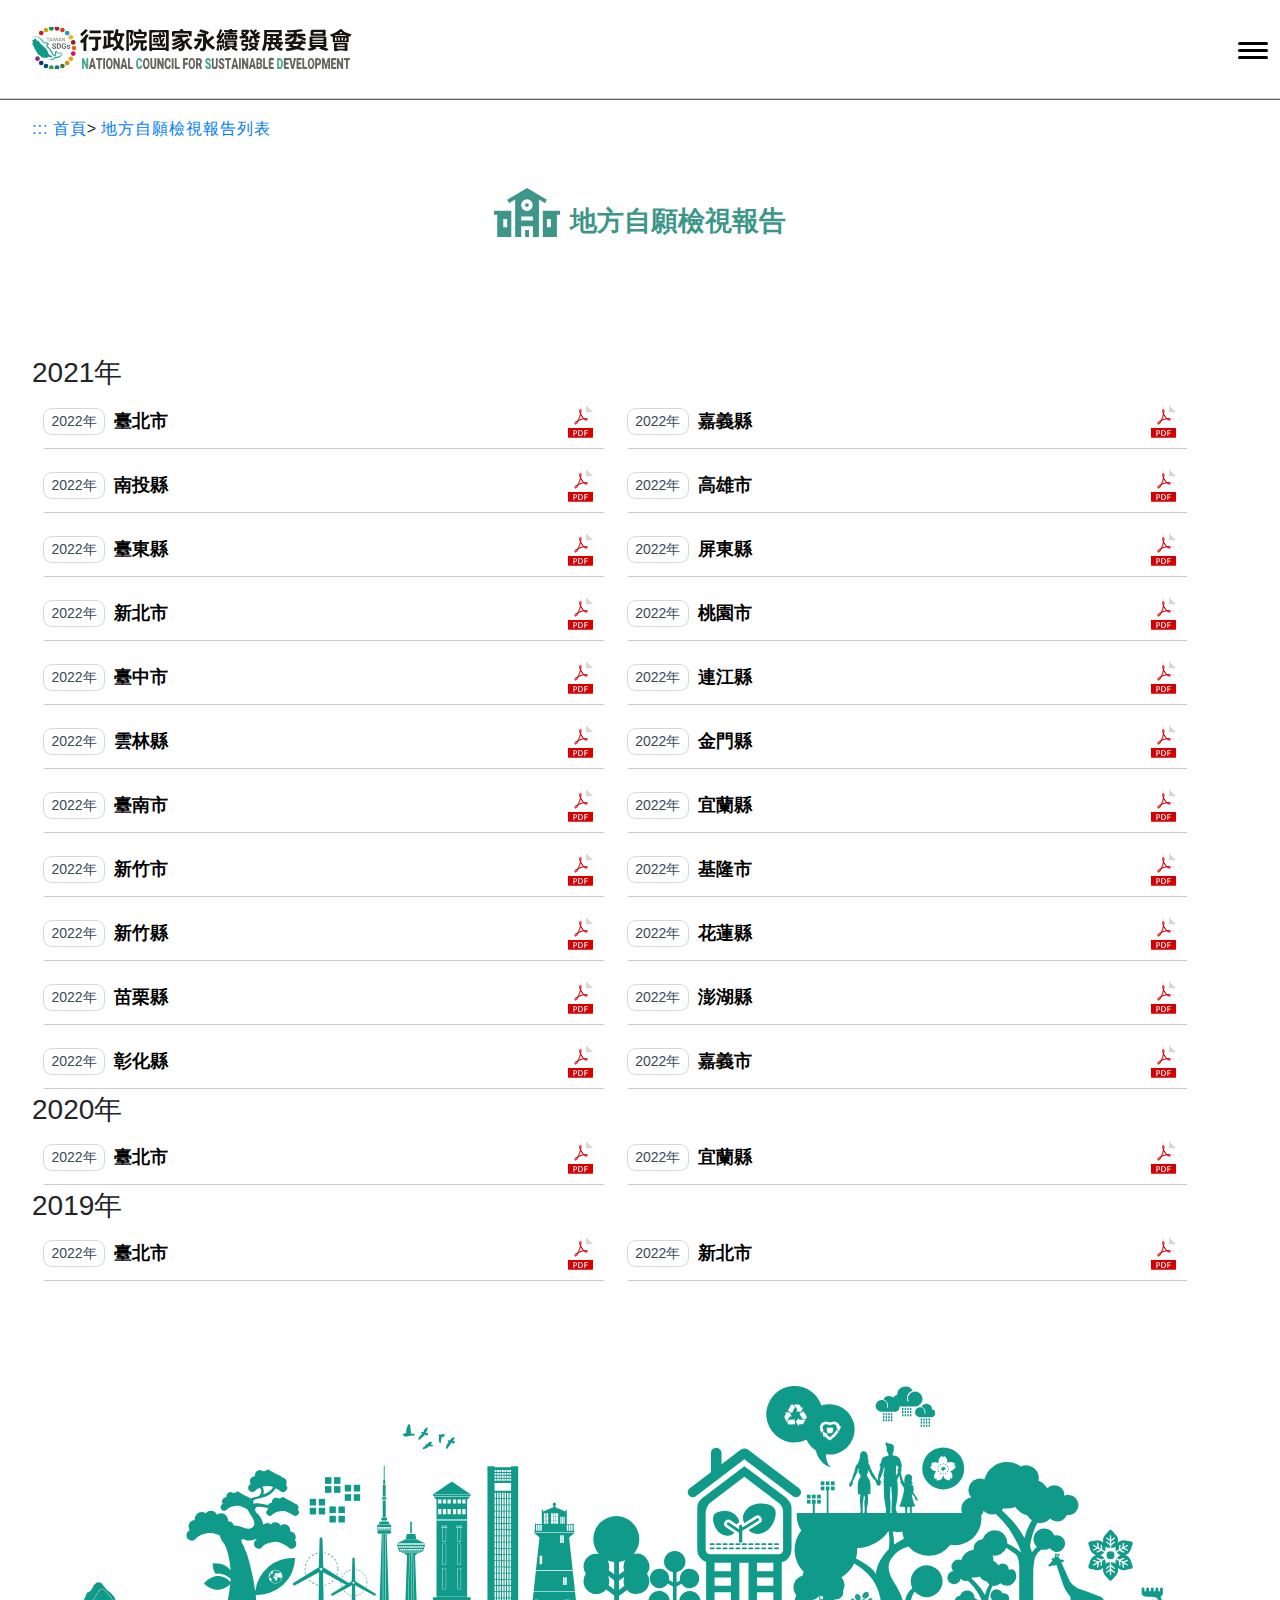
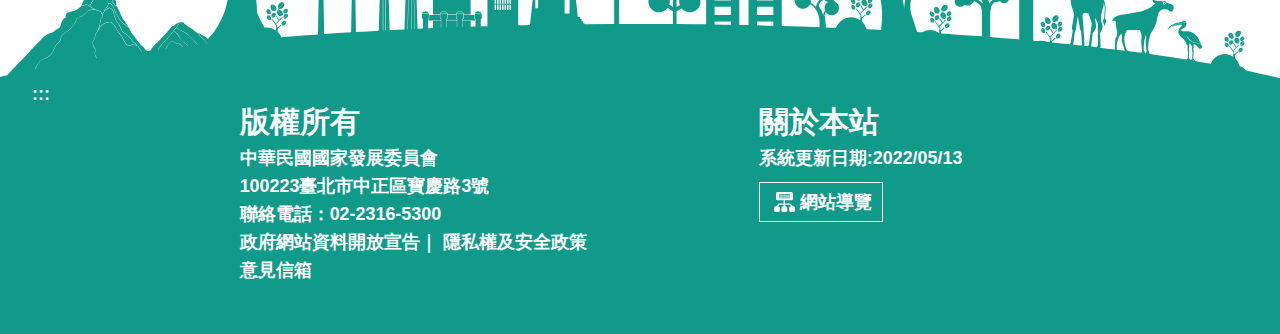
==== index2.html @ 75b3f6fe "5151" ====
<!DOCTYPE html PUBLIC "-//W3C//DTD HTML 4.01//EN" "http://www.w3.org/TR/html4/strict.dtd">
<!-- saved from url=(0038)https://twsdgs.eri.com.tw/Fore/VLRList -->
<html lang="zh-Hant-TW">

<head>
    <meta http-equiv="Content-Type" content="text/html; charset=UTF-8">

    <title>地方自願檢視報告列表 - 行政院國家永續發展委員會</title>
    <meta name="viewport" content="width=device-width, initial-scale=1, maximum-scale=1">
    <meta name="description" content="行政院國家永續發展委員會">
    <meta name="keywords" content="行政院國家永續發展委員會">
    <meta property="og:locale" content="zh_TW">
    <meta property="og:type" content="website">
    <meta property="og:title" content="行政院國家永續發展委員會">
    <meta property="og:description" content="行政院國家永續發展委員會">
    <meta property="og:site_name" content="行政院國家永續發展委員會">
    <meta http-equiv="X-UA-Compatible" content="IE=edge chrome=1">
    <link rel="shortcut icon" href="https://twsdgs.eri.com.tw/fore/img/favicon.png">
    <meta name="geo.region" content="tw">
    <meta name="robots" content="all">
    <meta name="rating" content="general">
    <link href="css/bootstrap.css" rel="stylesheet">
    <link href="css/animate.min.css" rel="stylesheet">
    <link href="css/swiper.css" rel="stylesheet">
    <link href="css/main-style.css" rel="stylesheet">
    <link href="css/mobile.css" rel="stylesheet">


    <!-- Global site tag (gtag.js) - Google Analytics -->
    <script async="" src="./地方自願檢視報告列表 - 行政院國家永續發展委員會_files/js"></script>
    <script>
        window.dataLayer = window.dataLayer || [];

        function gtag() {
            dataLayer.push(arguments);
        }
        gtag('js', new Date());

        gtag('config', 'G-J8E9YC0MY2');
    </script>
</head>

<body><noscript>您的瀏覽器不支援JavaScript，請更換支援 JavaScript 的瀏覽器。</noscript>


    <div id="greybg" style="display: none;"></div>

    <div class="right_icons top_R">
        <img class="cd-top" src="./地方自願檢視報告列表 - 行政院國家永續發展委員會_files/top.svg" alt="top" title="top">
    </div>
    <header class="">


        <div class="width1340">
            <a href="https://twsdgs.eri.com.tw/Fore/VLRList#accesskey_C" class="sr-only sr-only-focusable" title="跳到主要內容區塊" tabindex="1" id="linkGotoContent">跳到主要內容區塊</a>
            <h1> <a class="inside_logo" href="https://twsdgs.eri.com.tw/" title="行政院國家永續發展委員會">行政院國家永續發展委員會</a></h1>
            <div id="mobile_menu_labIcon">
                <div class="hamburger" id="hamburger-1">
                    <span class="line"></span>
                    <span class="line"></span>
                    <span class="line"></span>
                </div>
            </div>
            <div class=" portfolio-filter isotope-filter pull-center">

                <ul class="submenu">
                    <li><a href="https://twsdgs.eri.com.tw/Fore/VLRList#U" id="U" name="U" accesskey="U" class="accesskey u" title="上方選單區導盲磚"><span>:::</span></a> </li>


                    <li class="nsdnmenu">
                        <a href="javascript:void(0);" title="關於我們"><span>關於我們</span></a>
                        <!-- 展開的次選單 -->
                        <div class="hasChild">

                            <ul>
                                <li>
                                    <ul class="Click_menu">
                                        <li>
                                            <a href="https://twsdgs.eri.com.tw/Fore/nsdn/about/introduction" title="本會介紹">本會介紹</a>
                                        </li>
                                        <li>
                                            <a href="https://twsdgs.eri.com.tw/Fore/nsdn/about/established" title="設置要點">設置要點</a>
                                        </li>
                                        <li>
                                            <a href="https://twsdgs.eri.com.tw/Fore/nsdn/about/organization" title="本會架構">本會架構</a>
                                        </li>
                                        <li>
                                            <a href="https://twsdgs.eri.com.tw/Fore/nsdn/about/committee-member" title="委員介紹">委員介紹</a>
                                        </li>
                                        <li>
                                            <a href="https://twsdgs.eri.com.tw/Fore/nsdn/about/taiwanAgenda21" title="推動沿革">推動沿革</a>
                                        </li>
                                    </ul>
                                </li>
                            </ul>

                        </div>
                        <!-- 展開的次選單 -->
                    </li>
                    <li class="nsdnmenu">
                        <a href="javascript:void(0);" title="會議"><span>會議</span></a>
                        <!-- 展開的次選單 -->
                        <div class="hasChild">

                            <ul>
                                <li>
                                    <ul class="Click_menu">
                                        <li>
                                            <a href="https://twsdgs.eri.com.tw/Fore/nsdn/archives/meet1" title="委員會議">委員會議</a>
                                        </li>
                                        <li>
                                            <a href="https://twsdgs.eri.com.tw/Fore/nsdn/archives/meet2" title="工作會議">工作會議</a>
                                        </li>
                                        <li>
                                            <a href="https://twsdgs.eri.com.tw/Fore/nsdn/archives/meet3" title="政策文件">政策文件</a>
                                        </li>
                                    </ul>
                                </li>
                            </ul>

                        </div>
                        <!-- 展開的次選單 -->
                    </li>
                    <li class="nsdnmenu">
                        <a href="javascript:void(0);" title="成果"><span>成果</span></a>
                        <!-- 展開的次選單 -->
                        <div class="hasChild">

                            <ul>
                                <li>
                                    <ul class="Click_menu">
                                        <li>
                                            <a href="https://twsdgs.eri.com.tw/Fore/nsdn/implement2/annualReport" title="國家永續發展年報 ">國家永續發展年報</a>
                                        </li>
                                        <li>
                                            <a href="https://twsdgs.eri.com.tw/Fore/nsdn/implement2/annualReport3" title="「臺灣永續發展目標」追蹤管考作業報告">
                                                「臺灣永續發展目標」追蹤管考作業報告
                                            </a>
                                        </li>
                                        <li>
                                            <a href="https://twsdgs.eri.com.tw/Fore/Vhome" title="政策文件">永續發展自願檢視</a>
                                        </li>
                                    </ul>
                                </li>
                            </ul>

                        </div>
                        <!-- 展開的次選單 -->
                    </li>
                    <li class="nsdnmenu">
                        <a href="javascript:void(0);" title="最新消息"><span>最新消息</span></a>
                        <!-- 展開的次選單 -->
                        <div class="hasChild">

                            <ul>
                                <li>
                                    <ul class="Click_menu">
                                        <li>
                                            <a href="https://twsdgs.eri.com.tw/Fore/News" title="新聞及活動">新聞及活動</a>
                                        </li>
                                    </ul>
                                </li>
                            </ul>

                        </div>
                        <!-- 展開的次選單 -->
                    </li>
                    <li class="nsdnmenu widthauto">
                        <a href="javascript:void(0);" title="臺灣永續發展目標"><span>臺灣永續發展目標</span></a>
                        <!-- 展開的次選單 -->
                        <div class="hasChild">
                            <div class="know">
                                <a href="https://twsdgs.eri.com.tw/Fore/AboutSDG" title="臺灣永續發展目標">臺灣永續發展目標</a>
                            </div>
                            <div class="width1340">
                                <ul>
                                    <li><a href="https://twsdgs.eri.com.tw/Fore/SDG01" title="核心目標01 強化弱勢群體社會經濟安全照顧服務">核心目標01 強化弱勢群體社會經濟安全照顧服務</a></li>
                                    <li><a href="https://twsdgs.eri.com.tw/Fore/SDG02" title="核心目標02 確保糧食安全，消除飢餓，促進永續農業">核心目標02 確保糧食安全，消除飢餓，促進永續農業</a></li>
                                    <li><a href="https://twsdgs.eri.com.tw/Fore/SDG03" title="核心目標03 確保及促進各年齡層健康生活與福祉">核心目標03 確保及促進各年齡層健康生活與福祉</a></li>
                                    <li><a href="https://twsdgs.eri.com.tw/Fore/SDG04" title="核心目標04 確保全面、公平及高品質教育，提倡終身學習">核心目標04 確保全面、公平及高品質教育，提倡終身學習</a></li>
                                    <li><a href="https://twsdgs.eri.com.tw/Fore/SDG05" title="核心目標05 實現性別平等及所有女性之賦權">核心目標05 實現性別平等及所有女性之賦權</a></li>
                                    <li><a href="https://twsdgs.eri.com.tw/Fore/SDG06" title="核心目標06 確保環境品質及永續管理環境資源">核心目標06 確保環境品質及永續管理環境資源</a></li>

                                    <li><a href="https://twsdgs.eri.com.tw/Fore/SDG07" title="核心目標07 確保人人都能享有可負擔、穩定、永續且現代的能源">核心目標07 確保人人都能享有可負擔、穩定、永續且現代的能源</a></li>
                                    <li><a href="https://twsdgs.eri.com.tw/Fore/SDG08" title="核心目標08 促進包容且永續的經濟成長，提升勞動生產力，確保全民享有優質就業機會">核心目標08 促進包容且永續的經濟成長，提升勞動生產力，確保全民享有優質就業機會</a></li>
                                    <li><a href="https://twsdgs.eri.com.tw/Fore/SDG09" title="核心目標09 建構民眾可負擔、安全、對環境友善，且具韌性及可永續發展的運輸">核心目標09 建構民眾可負擔、安全、對環境友善，且具韌性及可永續發展的運輸</a></li>
                                </ul>
                                <ul>
                                    <li><a href="https://twsdgs.eri.com.tw/Fore/SDG10" title="核心目標10 減少國內及國家間不平等">核心目標10 減少國內及國家間不平等</a></li>
                                    <li><a href="https://twsdgs.eri.com.tw/Fore/SDG11" title="核心目標11 建構具包容、安全、韌性及永續特質的城市與鄉村">核心目標11 建構具包容、安全、韌性及永續特質的城市與鄉村</a></li>
                                    <li><a href="https://twsdgs.eri.com.tw/Fore/SDG12" title="核心目標12 促進綠色經濟，確保永續消費及生產模式">核心目標12 促進綠色經濟，確保永續消費及生產模式</a></li>
                                    <li><a href="https://twsdgs.eri.com.tw/Fore/SDG13" title="核心目標13 完備減緩調適行動以因應氣候變遷及其影響">核心目標13 完備減緩調適行動以因應氣候變遷及其影響</a></li>
                                    <li><a href="https://twsdgs.eri.com.tw/Fore/SDG14" title="核心目標14 保育及永續利用海洋生態系，以確保生物多樣性，並防止海洋環境劣化">核心目標14 保育及永續利用海洋生態系，以確保生物多樣性，並防止海洋環境劣化</a></li>
                                    <li><a href="https://twsdgs.eri.com.tw/Fore/SDG15" title="核心目標15 保育及永續利用陸域生態系，以確保生物多樣性，並防止土地劣化">核心目標15 保育及永續利用陸域生態系，以確保生物多樣性，並防止土地劣化</a></li>
                                    <li><a href="https://twsdgs.eri.com.tw/Fore/SDG16" title="核心目標16 促進和平多元的社會，確保司法平等，建立具公信力且廣納民意的體系">核心目標16 促進和平多元的社會，確保司法平等，建立具公信力且廣納民意的體系</a></li>
                                    <li><a href="https://twsdgs.eri.com.tw/Fore/SDG17" title="核心目標17 建立多元夥伴關係，協力促進永續願景">核心目標17 建立多元夥伴關係，協力促進永續願景</a></li>
                                    <li><a href="https://twsdgs.eri.com.tw/Fore/SDG18" title="核心目標18 逐步達成環境基本法所訂非核家園目標">核心目標18 逐步達成環境基本法所訂非核家園目標</a></li>
                                </ul>
                            </div>
                        </div>
                        <!-- 展開的次選單 -->
                    </li>

                    <li class="nsdnmenu">
                        <a href="javascript:void(0);" title="淨零專區"><span>淨零專區</span></a>
                        <!-- 展開的次選單 -->
                        <div class="hasChild">

                            <ul>
                                <li>
                                    <ul class="Click_menu">
                                        <li>
                                            <a href="https://twsdgs.eri.com.tw/Fore/nsdn/about0/introduction" title="認識淨零轉型">認識淨零轉型</a>
                                        </li>
                                        <li>
                                            <a href="https://twsdgs.eri.com.tw/Fore/nsdn/about0/PromotionFramework" title="我國推動架構圖">我國推動架構圖</a>
                                        </li>
                                        <li>
                                            <a href="https://twsdgs.eri.com.tw/Fore/nsdn/about0/2050PathPlanning" title="2050淨零排放路徑規劃">2050淨零排放路徑規劃</a>
                                        </li>
                                        <!--     <li>
                                              <a href="/Fore/nsdn/about0/KeyWork" title="未來重點工作">未來重點工作</a>
                                          </li> -->
                                        <li>
                                            <a href="https://twsdgs.eri.com.tw/Fore/nsdn/about0/Work" title="淨零工作圈">淨零工作圈</a>
                                        </li>
                                        <li>
                                            <a href="https://twsdgs.eri.com.tw/Fore/nsdn/about0/News" title="最新資訊">最新資訊</a>
                                        </li>
                                        <li>
                                            <a href="https://twsdgs.eri.com.tw/Fore/nsdn/about0/Link" title="相關連結">相關連結</a>
                                        </li>
                                    </ul>
                                </li>
                            </ul>

                        </div>
                        <!-- 展開的次選單 -->
                    </li>

                    <li class="nsdnmenu">
                        <a href="javascript:void(0);" title="國家永續發展獎"><span>國家永續發展獎</span></a>
                        <div class="hasChild">
                            <ul>
                                <li>
                                    <ul class="Click_menu">
                                        <li>
                                            <a href="https://ncsdaward.ndc.gov.tw/" target="_blank" title="111年度報名網站">111年度報名網站</a>
                                        </li>
                                        <li>
                                            <a href="https://twsdgs.eri.com.tw/Fore/nsdn/implement2/annualReport2" title="得獎專輯">得獎專輯</a>
                                        </li>
                                    </ul>
                                </li>
                            </ul>
                        </div>
                    </li>

                    <li>
                        <a href="https://twsdgs.eri.com.tw/Fore/en/" title="EN"><span>EN</span></a>
                    </li>
                </ul>
            </div>
        </div>
        <hr>
    </header>

    <section class="width1340">
        <div class="ac_breadcrumb">
            <a title="內容區" name="content" href="https://twsdgs.eri.com.tw/Fore/VLRList#content" accesskey="C" class="right_sitemap">:::</a>
            <a href="https://twsdgs.eri.com.tw/Fore/Index" title="回到首頁">首頁</a>&gt;
            <a href="https://twsdgs.eri.com.tw/Fore/VLRList" title="地方自願檢視報告列表">地方自願檢視報告列表</a>
        </div>
        <!-- 地方自願檢視報告start -->

        <h2 class="taiwan_country" style="margin-bottom: ;0">地方自願檢視報告</h2>
        <h3>2021年</h3>
        <div class="port_border">
            <div class="port "><span class="year">2022年</span>
                <h3>臺北市</h3>
                <a download="" href="https://twsdgs.eri.com.tw/_ofu/VLR/65a2eacf-fd78-402c-8371-06954739a6f8/VLR.pdf?55975689-c143-4550-9771-6ec9630f4e77" class="pdf " title="下載地方自願檢視報告(pdf)">下載按鈕</a>
            </div>
            <div class="port "><span class="year">2022年</span>
                <h3>嘉義縣</h3>
                <a download="" href="https://twsdgs.eri.com.tw/_ofu/VLR/89f212a4-bac7-4690-bf30-0b3d359d775d/VLR.pdf?c186b891-7850-4f5d-b9df-2d65ef3de7dd" class="pdf " title="下載地方自願檢視報告(pdf)">下載按鈕</a>
            </div>
            <div class="port "><span class="year">2022年</span>
                <h3>南投縣</h3>
                <a download="" href="https://twsdgs.eri.com.tw/_ofu/VLR/eb1026cf-5dbd-48aa-aebf-2a51cbd258c9/VLR.pdf?a346ef47-7a42-44b4-abf4-3c49fa5f63c4" class="pdf " title="下載地方自願檢視報告(pdf)">下載按鈕</a>
            </div>
            <div class="port "><span class="year">2022年</span>
                <h3>高雄市</h3>
                <a download="" href="https://twsdgs.eri.com.tw/_ofu/VLR/3c6358c6-d9df-4d5b-b60f-2b7c4da6c5b2/VLR.pdf?fd8ae839-3244-4924-bbc5-61fadeb75568" class="pdf " title="下載地方自願檢視報告(pdf)">下載按鈕</a>
            </div>
            <div class="port "><span class="year">2022年</span>
                <h3>臺東縣</h3>
                <a download="" href="https://twsdgs.eri.com.tw/_ofu/VLR/4027df47-8056-41db-acc7-2d8b87084682/VLR.pdf?49994772-b609-4bf8-9f99-edbef6faaf53" class="pdf " title="下載地方自願檢視報告(pdf)">下載按鈕</a>
            </div>
            <div class="port "><span class="year">2022年</span>
                <h3>屏東縣</h3>
                <a download="" href="https://twsdgs.eri.com.tw/_ofu/VLR/0453bb61-c0d0-433e-a789-2e566064ad1a/VLR.pdf?cbccd52c-47ad-41eb-bb41-0e0ba9a38636" class="pdf " title="下載地方自願檢視報告(pdf)">下載按鈕</a>
            </div>
            <div class="port "><span class="year">2022年</span>
                <h3>新北市</h3>
                <a download="" href="https://twsdgs.eri.com.tw/_ofu/VLR/342b852c-c13b-4ffe-a19a-334ef94ad658/VLR.pdf?59fd775a-eeaf-44d3-a10b-9ff9b3affc3f" class="pdf " title="下載地方自願檢視報告(pdf)">下載按鈕</a>
            </div>
            <div class="port "><span class="year">2022年</span>
                <h3>桃園市</h3>
                <a download="" href="https://twsdgs.eri.com.tw/_ofu/VLR/73142071-a366-4057-8ccf-395181592f83/VLR.pdf?65b1619f-8ee6-4754-a34b-605016f07442" class="pdf " title="下載地方自願檢視報告(pdf)">下載按鈕</a>
            </div>
            <div class="port "><span class="year">2022年</span>
                <h3>臺中市</h3>
                <a download="" href="https://twsdgs.eri.com.tw/_ofu/VLR/e40fdc15-0239-4b9a-b774-419a1c56ff4e/VLR.pdf?d98b3b34-6933-45d6-bbc3-1fc657ed7986" class="pdf " title="下載地方自願檢視報告(pdf)">下載按鈕</a>
            </div>
            <div class="port "><span class="year">2022年</span>
                <h3>連江縣</h3>
                <a download="" href="https://twsdgs.eri.com.tw/_ofu/VLR/740afa38-d85c-4261-b5a8-524c1c15634c/VLR.pdf?4ac6ad2f-44be-4693-9ec3-e29334e65159" class="pdf " title="下載地方自願檢視報告(pdf)">下載按鈕</a>
            </div>
            <div class="port "><span class="year">2022年</span>
                <h3>雲林縣</h3>
                <a download="" href="https://twsdgs.eri.com.tw/_ofu/VLR/3e452fd9-f6a7-4200-abda-5edd3b0ba032/VLR.pdf?bd8a31f1-cedf-432f-a025-b3ed1cfb69c8" class="pdf " title="下載地方自願檢視報告(pdf)">下載按鈕</a>
            </div>
            <div class="port "><span class="year">2022年</span>
                <h3>金門縣</h3>
                <a download="" href="https://twsdgs.eri.com.tw/_ofu/VLR/3a324ced-4ed9-42be-b7be-6a3d13b201f8/VLR.pdf?77fc0561-732a-4532-ad24-b1302fb1bf06" class="pdf " title="下載地方自願檢視報告(pdf)">下載按鈕</a>
            </div>
            <div class="port "><span class="year">2022年</span>
                <h3>臺南市</h3>
                <a download="" href="https://twsdgs.eri.com.tw/_ofu/VLR/6f3b2e74-8cd7-4d9d-b2a7-6c3f8211caec/VLR.pdf?c53cab59-49f5-4d29-b9f2-fea2b88a1711" class="pdf " title="下載地方自願檢視報告(pdf)">下載按鈕</a>
            </div>
            <div class="port "><span class="year">2022年</span>
                <h3>宜蘭縣</h3>
                <a download="" href="https://twsdgs.eri.com.tw/_ofu/VLR/0bc17d2e-68b3-4903-a3d7-7b5917a9f238/VLR.pdf?2d903f0e-3a10-419f-a1f1-8134fdf2542b" class="pdf " title="下載地方自願檢視報告(pdf)">下載按鈕</a>
            </div>
            <div class="port "><span class="year">2022年</span>
                <h3>新竹市</h3>
                <a download="" href="https://twsdgs.eri.com.tw/_ofu/VLR/390e50cc-926f-4ac7-af8f-835b82251c08/VLR.pdf?2bab7427-4895-4d72-9627-3f388eca3c27" class="pdf " title="下載地方自願檢視報告(pdf)">下載按鈕</a>
            </div>
            <div class="port "><span class="year">2022年</span>
                <h3>基隆市</h3>
                <a download="" href="https://twsdgs.eri.com.tw/_ofu/VLR/0bacc172-0066-46cc-8062-88394c4b0e59/VLR.pdf?8753e0a8-e197-479d-b506-ee96ba233564" class="pdf " title="下載地方自願檢視報告(pdf)">下載按鈕</a>
            </div>
            <div class="port "><span class="year">2022年</span>
                <h3>新竹縣</h3>
                <a download="" href="https://twsdgs.eri.com.tw/_ofu/VLR/3d772eab-de8b-43e8-a03b-a90fbeec26a6/VLR.pdf?de2fae12-2007-4091-9b1c-799b13496dfb" class="pdf " title="下載地方自願檢視報告(pdf)">下載按鈕</a>
            </div>
            <div class="port "><span class="year">2022年</span>
                <h3>花蓮縣</h3>
                <a download="" href="https://twsdgs.eri.com.tw/_ofu/VLR/23b5f297-3148-4f8f-89e4-afc04fa652ac/VLR.pdf?84f04bb8-c6e9-4ddd-b601-ed8eca5d6018" class="pdf " title="下載地方自願檢視報告(pdf)">下載按鈕</a>
            </div>
            <div class="port "><span class="year">2022年</span>
                <h3>苗栗縣</h3>
                <a download="" href="https://twsdgs.eri.com.tw/_ofu/VLR/ecf92a4e-ce48-4444-8097-b824f7a686c9/VLR.pdf?46571c5f-0d94-4d28-811b-a1bd309d7412" class="pdf " title="下載地方自願檢視報告(pdf)">下載按鈕</a>
            </div>
            <div class="port "><span class="year">2022年</span>
                <h3>澎湖縣</h3>
                <a download="" href="https://twsdgs.eri.com.tw/_ofu/VLR/7c8fcd97-53fb-431d-a746-e2b5b10d906c/VLR.pdf?2558eb54-652b-4b62-bb1d-e861040846a4" class="pdf " title="下載地方自願檢視報告(pdf)">下載按鈕</a>
            </div>
            <div class="port "><span class="year">2022年</span>
                <h3>彰化縣</h3>
                <a download="" href="https://twsdgs.eri.com.tw/_ofu/VLR/c3fdef71-d09c-4e95-9e52-fcdc1392525e/VLR.pdf?a79fc5ed-6e09-4b0b-93bf-6a3154d743ee" class="pdf " title="下載地方自願檢視報告(pdf)">下載按鈕</a>
            </div>
            <div class="port "><span class="year">2022年</span>
                <h3>嘉義市</h3>
                <a download="" href="https://twsdgs.eri.com.tw/_ofu/VLR/10562fa7-61d9-48e3-a98c-ffba988d83c7/VLR.pdf?2e04917b-1afa-406b-bfa8-b49775b69d32" class="pdf " title="下載地方自願檢視報告(pdf)">下載按鈕</a>
            </div>
        </div>
        <h3>2020年</h3>
        <div class="port_border">
            <div class="port "><span class="year">2022年</span>
                <h3>臺北市</h3>
                <a download="" href="https://twsdgs.eri.com.tw/_ofu/download/vlr/2020/109%E8%87%BA%E5%8C%97%E5%B8%82VLR.pdf" class="pdf " title="下載109臺北市VLR.pdf">下載按鈕</a>
            </div>
            <div class="port "><span class="year">2022年</span>
                <h3>宜蘭縣</h3>
                <a download="" href="https://twsdgs.eri.com.tw/_ofu/download/vlr/2020/109%E5%AE%9C%E8%98%AD%E7%B8%A3VLR.pdf" class="pdf " title="下載109宜蘭縣VLR.pdf">下載按鈕</a>
            </div>
        </div>
        <h3>2019年</h3>
        <div class="port_border">
            <div class="port "><span class="year">2022年</span>
                <h3>臺北市</h3>
                <a download="" href="https://twsdgs.eri.com.tw/_ofu/download/vlr/2019/108%E8%87%BA%E5%8C%97%E5%B8%82VLR.pdf" class="pdf " title="下載108臺北市VLR.pdf">下載按鈕</a>
            </div>
            <div class="port "><span class="year">2022年</span>
                <h3>新北市</h3>
                <a download="" href="https://twsdgs.eri.com.tw/_ofu/download/vlr/2019/108%E6%96%B0%E5%8C%97%E5%B8%82VLR.pdf" class="pdf " title="下載108新北市VLR.pdf">下載按鈕</a>
            </div>
        </div>
    </section>
    <div class="tree">樹圖</div>
    <footer>
        <div class="width1340">
            <a href="https://twsdgs.eri.com.tw/Fore/VLRList#B" id="AB" name="B" title="下方網站資訊" accesskey="B">:::</a>
            <div class="row">
                <div class="col-md-2"></div>
                <div class="col-md-5">
                    <label class="title">版權所有</label><br>
                    <a href="https://www.ndc.gov.tw/" target="_blank" title="另開視窗到中華民國國家發展委員會">中華民國國家發展委員會</a>
                    <br> 100223臺北市中正區寶慶路3號
                    <br> 聯絡電話：02-2316-5300
                    <br>
                    <a href="https://www.ndc.gov.tw/cp.aspx?n=3834119503953383" target="_blank" title="另開視窗到政府網站資料開放宣告">政府網站資料開放宣告</a>｜
                    <a href="https://www.ndc.gov.tw/cp.aspx?n=B9B4B97D1FFE77EF" target="_blank" title="另開視窗到隱私權保護政策">隱私權及安全政策</a>
                    <br> <a href="https://www.ndc.gov.tw/Mail_Message.aspx?n=73B23DD1C1F33EF5&amp;sms=C5DD5CF5A0A590EC" target="_blank" title="另開視窗到意見信箱">意見信箱</a>
                </div>
                <div class="col-md-3">
                    <label class="title">關於本站</label>
                    <br> 系統更新日期:2022/05/13
                    <br>
                    <a class="footer_sitemap" href="https://twsdgs.eri.com.tw/Fore/Sitemap" title="網站導覽"> 網站導覽</a>
                </div>
                <div class="col-md-2"></div>
            </div>
        </div>
    </footer>
    <script src="./地方自願檢視報告列表 - 行政院國家永續發展委員會_files/jquery.min.js.下載"></script>
    <script src="./地方自願檢視報告列表 - 行政院國家永續發展委員會_files/bootstrap.bundle.min.js.下載"></script>
    <script src="./地方自願檢視報告列表 - 行政院國家永續發展委員會_files/swiper.js.下載"></script>
    <script src="./地方自願檢視報告列表 - 行政院國家永續發展委員會_files/main.js.下載"></script>



</body>

</html>
---- css/main-style.css ----
@charset "utf-8";

/* CSS Document */

i {
    font-style: normal;
}

@import url(http://fonts.googleapis.com/earlyaccess/notosanstc.css);
@import url("reset.css");
body,
div,
dl,
dt,
dd,
ul,
h1,
h2,
h3,
h4,
h5,
h6,
pre,
form,
fieldset,
input,
textarea,
p,
blockquote,
th,
td {
    margin: 0;
    padding: 0;
    list-style: none;
    font-family: "cwTeXYen", Helvetica, Arial, sans-serif;
    line-height: unset;
}

body {
    width: 100%;
    overflow-x: hidden;
}

* {
    box-sizing: border-box;
}

.taiwan_map a:focus {
    outline: none
}

#bacc {
    width: 100%;
    height: 100%;
    position: fixed;
    left: 0;
    top: 0;
    z-index: 99999;
    background-color: #FFF;
    display: flex;
    align-items: center;
    justify-content: center;
}

#greybg {
    position: fixed;
    left: 0;
    top: 0;
    width: 100%;
    height: 100%;
    background: #000;
    opacity: .6;
    z-index: 4;
    display: none;
}

#greybg.is-active {
    display: block;
}

.right_icons {
    position: fixed;
    right: 0px;
    display: grid;
    bottom: 10%;
    z-index: 999;
}

.cd-top {
    display: inline-block;
    height: 50px;
    width: 50px;
    position: fixed;
    bottom: 75px;
    right: 8px;
    overflow: hidden;
    text-indent: 100%;
    white-space: nowrap;
    background-size: 30px;
    visibility: hidden;
    opacity: 0;
    transition: opacity .3s 0s, visibility 0s .3s;
    z-index: 9;
    transition: all 0.5s;
    cursor: pointer;
    transition: all 0.5s;
    border-radius: 50px;
}

.cd-top.cd-is-visible,
.cd-top.cd-fade-out,
.no-touch .cd-top:hover {
    transition: opacity .3s 0s, visibility 0s 0s;
    transition: all 0.5s;
}

.cd-top:hover {
    background: rgba(231, 188, 133, 1) url(../img/top_hover.png) 10px 13px no-repeat;
    transition: all 0.5s;
    background-size: 30px;
}

.cd-top.cd-is-visible {
    visibility: visible;
    opacity: 1;
}

.cd-top.cd-fade-out {
    opacity: 1;
}

.no-touch .cd-top:hover {
    background-color: #e86256;
    opacity: 1;
}

.rainbow {
    width: 100%;
    height: 12px;
    background: url(../img/rainbow.svg) no-repeat left center/100%;
    position: absolute;
    top: 0;
    font-size: 0rem;
}

.cloud_background {
    background: url(../img/cloud_background@2x.jpg) no-repeat center bottom/cover;
    animation-name: animation-sky;
    animation-duration: 45s;
    animation-iteration-count: infinite;
    animation-fill-mode: both;
}

@keyframes animation-sky {
    0% {
        background-position: left;
        background-size: cover;
    }
    25% {
        background-position: center;
        background-size: cover;
    }
    50% {
        background-position: right;
        background-size: cover;
    }
    75% {
        background-position: center;
        background-size: cover;
    }
    100% {
        background-position: left;
        background-size: cover;
    }
}

.cloud_background2 {
    background: url(../img/cloud_background@2x.jpg) no-repeat bottom center/contain;
    animation-name: animation-sky;
    animation-duration: 35s;
    animation-iteration-count: infinite;
    animation-fill-mode: both;
    position: absolute;
    left: 0;
    top: 10%;
    width: 100%;
    z-index: 0;
    height: calc(100% + 57%);
}

@keyframes animation-sky {
    0% {
        background-position: left;
        background-size: cover;
    }
    25% {
        background-position: center;
        background-size: cover;
    }
    50% {
        background-position: right;
        background-size: cover;
    }
    75% {
        background-position: center;
        background-size: cover;
    }
    100% {
        background-position: left;
        background-size: cover;
    }
}

.cloud_background3 {
    background: url(../img/cloud_background@2x.jpg) no-repeat bottom center/contain;
    animation-name: animation-sky;
    animation-duration: 35s;
    animation-iteration-count: infinite;
    animation-fill-mode: both;
}

@keyframes animation-sky {
    0% {
        background-position: left;
        background-size: cover;
    }
    25% {
        background-position: center;
        background-size: cover;
    }
    50% {
        background-position: right;
        background-size: cover;
    }
    75% {
        background-position: center;
        background-size: cover;
    }
    100% {
        background-position: left;
        background-size: cover;
    }
}

.c-full-1-block * {
    box-sizing: border-box;
}

.sr-only {
    position: absolute;
    top: auto;
    width: 1px;
    height: 1px;
    overflow: hidden;
    z-index: -999;
}

.sr-only:focus,
.sr-only:active {
    color: white;
    background-color: #23d0d8;
    top: auto;
    left: calc(50% - 110px);
    width: 220px;
    height: auto;
    overflow: auto;
    margin: 10px auto;
    padding: 0.5rem;
    border-radius: 0.5rem;
    text-align: center;
    font-size: 1em;
    z-index: 999;
    position: absolute;
}

a:focus-visible {
    outline: 2px #ff0004 dotted !important;
}


}
a {
    color: #666;
    transition: all 0.4s;
}
a:hover {
    text-decoration: none;
}
a:visited {
    outline: none;
    text-decoration: none;
}
header {
    z-index: 16;
    display: inline-flex;
    justify-content: center;
    flex-wrap: wrap;
    align-items: center;
    width: 100%;
    background: #FFF;
    transition: all 0.3s;
    position: fixed;
    top: 0;
}
header hr {
    position: absolute;
    height: 1px;
    border: none;
    background-color: #ccc;
    width: 100%;
    left: 0;
    bottom: 0;
    margin: 0;
}
header.small {
    min-height: 80px;
    transition: all 0.3s;
}
header.small:after {
    content: "";
    position: absolute;
    bottom: -13px;
    left: 0;
    background: url(../img/shadow.png) 0 0 no-repeat;
    width: 100%;
    height: 13px;
    background-size: cover;
}
.width1340 {
    width: 1340px;
    position: relative;
    margin: auto;
    z-index: 1;
}
header .width1340 {
    display: inline-flex;
    justify-content: space-between;
    align-items: center;
    position: static;
}
.marqee {
    height: 30px;
    margin: 0 auto;
    overflow: hidden;
    position: relative;
    margin-top: 117px;
}
.marqee.hide {
    margin-top: 80px;
}
.marqee>ul {
    padding-left: 0;
    display: flex;
    list-style-type: none;
    animation: marqee 35s linear infinite;
    position: absolute;
    top: 7px
}
.marqee>ul>li {
    white-space: nowrap;
    margin-right: 2em;
    font-weight: bold;
    color: #333;
    display: flex;
}
.marqee>ul>li:before {
    content: "";
    position: relative;
    display: block;
    width: 26px;
    height: 24px;
    background: url(../img/announce.svg) no-repeat top/cover;
    margin-right: 5px;
}
@keyframes marqee {
    0% {
        left: 100%;
    }
    
    100% {
        left: 0;
    }
}
nav {
    width: 100%;
    margin-top: 23px;
}
h1 {
    display: inline-block;
}
h1 a.logo {
    display: inline-block;
    background: url(../img/logo.svg) left center no-repeat;
    width: 320px;
    height: 30px;
    text-indent: -9999px;
    background-size: cover;
}
h1 a.inside_logo {
    display: inline-block;
    background: url(../img/inside_logo.svg) left center no-repeat;
    width: 320px;
    height: 42px;
    text-indent: -9999px;
    background-size: cover;
}
h1 a.inside_logo:focus {
    border: #c5192d 1px solid;
}
.small h1 a.logo {
    height: 55px;
}
.portfolio-filter {
    display: flex;
    flex-direction: column;
    justify-content: flex-end;
}
a.accesskey.u {
    text-indent: unset;
    color: #333;
}
.submenu {
    display: flex;
}
.submenu li {
    font-size: 1.1rem;
    font-weight: bold;
    display: flex;
    min-height: 105px;
    flex-flow: column;
    z-index: 1;
    position: relative;
    width: max-content;
}
.submenu li.nsdnmenu.widthauto {
    position: unset;
}
header.small .submenu li {
    min-height: 80px;
}
.submenu li a {
    color: #595757;
    transition: all 0.3s;
    flex-grow: 1;
}
.submenu li span {
    display: flex;
    height: 100%;
    align-items: center;
    padding: 0 18px;
}
.submenu li:nth-child(1) span {
    padding: 0;
}
.submenu li a:hover span,
.submenu li a:focus span,
.submenu li:focus-within,
.submenu li:focus-within a,
.submenu li:focus-within span,
.submenu li.nsdnmenu:focus-within .hasChild {
    background-color: rgba(0, 106, 130, 0.9);
    color: #fff;
}
.submenu li.nsdnmenu .know {
    max-width: 1340px;
    width: 100%;
    margin: auto;
}
.submenu li.nsdnmenu .know a {
    max-width: 1340px;
    width: 100%;
    margin: auto;
    background: #fff;
    width: 100%;
    padding: 7px 0 7px 20px;
    font-size: 1.125rem;
    line-height: 1.125rem;
    display: block;
    color: rgba(0, 106, 130, 0.9);
    margin: 5px 0;
    text-align: center
}
.submenu li.nsdnmenu .knowul ul {
    background: rgba(0, 0, 0, 0.4);
    width: 100%;
    padding: 7px 0 7px 20px;
    font-size: 1.125rem;
    display: block;
    color: #fff;
}
.submenu li.nsdnmenu .knowul ul a {
    color: #000;
    background-color: #fff;
    transition: all 0.3s;
}
.submenu li.nsdnmenu span:after {
    content: "";
    width: 8px;
    height: 8px;
    display: inline-block;
    margin-left: 0.5em;
    vertical-align: middle;
    border-top: 1px solid rgb(89, 87, 87);
    border-right: 1px solid rgb(89, 87, 87);
    border-image: initial;
    transform: rotate(135deg);
    border-bottom: none;
    border-left: none;
    margin-bottom: 0.2em;
}
.submenu li.nsdnmenu>.hasChild ul {
    display: flex;
    width: auto;
}
.submenu li.nsdnmenu.widthauto>.hasChild ul {
    display: flex;
    width: calc(100% / 2 - 10px);
}
.submenu li:nth-child(2)>.hasChild .width1340 ul {
    margin: 0 10px;
}
.submenu li:nth-child(2) .width1340 .hasChild ul {
    width: auto;
}
.submenu li.nsdnmenu>.hasChild ul {
    display: flex;
    width: auto;
}
.submenu li.nsdnmenu>.hasChild li ul.Click_menu {
    font-size: 1rem;
    font-weight: normal;
    margin: 3px 0 0;
    width: 100%;
}
.submenu li:nth-child(3):hover span:after,
.submenu li:nth-child(3):focus span:after,
.submenu li:nth-child(3):focus-within span:after {
    border-color: #fff;
}
.submenu li.nsdnmenu:hover span:after,
.submenu li.nsdnmenu:focus span:after,
.submenu li.nsdnmenu:focus-within span:after {
    border-color: #fff;
}
.submenu li:nth-child(7):hover span:after,
.submenu li:nth-child(7):focus span:after,
.submenu li:nth-child(7):focus-within span:after {
    border-color: #fff;
}
header .width1340 .width1340 {
    display: block;
    justify-content: unset;
    align-items: unset;
}
.submenu li.nsdnmenu.widthauto>.hasChild li a {
    padding: 8px 8px;
    margin: 3px 0;
}
.submenu li.nsdnmenu.widthauto>.hasChild ul li {
    flex-direction: unset;
    justify-content: space-between
}
.submenu li.nsdnmenu.widthauto>.hasChild li a {
    padding: 8px 10px;
    margin: 3px 0;
}
.submenu li.nsdnmenu.widthauto>.hasChild ul li ul li {
    flex-direction: unset;
    justify-content: space-around;
}
.submenu li>.hasChild {
    padding: 20px;
    z-index: 2;
    position: absolute;
    left: 0;
    list-style: none;
    text-align: left;
    transition: all .2s;
    width: max-content;
    pointer-events: none;
    opacity: 0;
}
.submenu li.nsdnmenu:hover>.hasChild,
.submenu li.nsdnmenu:focus-within .hasChild {
    opacity: 1;
    pointer-events: auto;
    background-color: rgba(0, 106, 130, 0.9);
}
.submenu li.nsdnmenu.widthauto:hover>.hasChild,
.submenu li.nsdnmenu.widthauto:focus-within .hasChild {
    width: 100%;
}
.submenu li.nsdnmenu>.hasChild li a {
    padding: 8px 20px;
    margin: 3px 0;
}
.submenu li:hover a span {
    background-color: rgba(0, 106, 130, 0.8);
    color: #fff;
}
.submenu li:hover>.hasChild,
.submenu li:focus-within .hasChild {
    opacity: 1;
    pointer-events: auto;
    top: 100%;
    background-color: rgba(16, 154, 138, 0.9);
}
.submenu li.search:hover>.hasChild,
.submenu li.search:focus-within .hasChild {
    background-color: #eee;
    width: 100%
}
.submenu li div.profile {
    background: rgba(0, 0, 0, 0.5);
    width: 100%;
    padding: 7px 20px;
    font-size: 1.125rem;
    display: block;
    color: #fff;
}
.submenu li>.hasChild>.width1340 {
    display: flex;
    justify-content: space-between;
}
.submenu li>.hasChild ul {
    display: flex;
    flex-direction: column;
}
.submenu li>.hasChild li {
    display: flex;
    flex-flow: column;
    min-height: auto;
    width: 100%;
}
.submenu li>.hasChild li a {
    display: inline-block;
    font-size: 1rem;
    line-height: 1rem;
    padding: 8px;
    margin: 3px;
    font-weight: normal;
    color: #fff;
    border: #fff 1px solid;
}
.submenu li>.hasChild li a:hover,
.submenu li>.hasChild li a:focus {
    color: #000;
    background-color: #fff;
    transition: all 0.3s;
}

/* banner */
.right_icons {
    position: fixed;
    right: 10px;
    display: grid;
    bottom: 10%;
    z-index: 999;
}
.banner {
    text-align: center;
    position: relative;
    display: flex;
    flex-direction: column;
    width: 100vw;
    padding-top: 37px;
    overflow: hidden;
}
.carousel-indicators button {
    box-sizing: content-box;
    -ms-flex: 0 1 auto;
    flex: 0 1 auto;
    width: 30px;
    height: 3px;
    margin-right: 3px;
    margin-left: 3px;
    margin-bottom: 20px;
    text-indent: -999px;
    cursor: pointer;
    background-color: #fff;
    background-clip: padding-box;
    border: none;
    opacity: .5;
    transition: opacity 0.6s ease;
    cursor: pointer
}
.banner .width1340 {
    display: flex;
    justify-content: center;
    flex-wrap: wrap;
}
.banner_wrap {
    display: flex;
    margin: 0;
    margin-bottom: 30px;
}
.taiwan_sdg {
    display: flex;
    justify-content: center;
    position: relative;
    overflow: hidden;
}
.taiwan_sdg1 {
    position: absolute;
    width: 44%;
    left: 29%;
    top: 30%;
}
.circle1 {
    position: relative;
    animation: animal 18s infinite linear;
    transform-origin: center center;
    transform-origin: center center;
}
.circle1:hover {
    animation-play-state: paused;
    cursor: pointer;
}
@keyframes animal {
    0% {
        transform: rotate(0deg);
    }
    
    100% {
        transform: rotate(-360deg);
    }
}
.circle1 a {
    font-size: 0rem;
}
.circle1 svg {
    overflow: visible;
}
.banner_btn {
    display: flex;
    align-items: center;
    transition: all 0.3s;
    animation: pulse 2s infinite;
    animation-duration: 4s;
}
@keyframes pulse {
    0% {
        transform: translateY(0);
    }
    
    50% {
        transform: translateY(5px);
    }
    
    100% {
        transform: translateY(0);
    }
}
.banner_btn img {
    transition: all 0.3s;
}
.banner_btn:hover img,
.banner_btn:focus img {
    transform: scale(1.1);
    transition: all 0.3s;
}
.gobal {
    display: flex;
}
.gobal a {
    width: 25%;
    display: flex;
    color: #fff;
    padding: 28px 52px;
}
.gobal a img {
    width: 102px;
}
.gobal {
    width: 100%;
    transition: all 0.3s;
}
.numberb {
    display: flex;
    flex-direction: column;
    justify-content: center;
    margin-left: 18px;
}
.number {
    font-family: Arial, Helvetica, sans-serif;
    font-weight: bold;
    font-size: 4.063rem;
}
.literal {
    font-size: 1.563rem;
}
.gobal a:hover,
.gobal a:focus {
    transform: scale(1.15);
    z-index: 1;
    transition: all 0.3s;
}
.inside_banner {
    background: url(../img/banner.jpg?v=1) no-repeat center 58%/cover;
    min-height: 500px;
    text-align: center;
    position: relative;
    display: flex;
    align-items: center;
    justify-content: center;
    flex-direction: column;
    color: #fff;
}
.inside_banner span {
    color: #fff;
    display: flex;
    min-height: 200px;
    margin: 100px 0 170px;
    width: 80%;
    justify-content: center;
    align-items: center;
    text-shadow: 0 0 20px rgb(0 0 0 / 150%);
}

/* 中間內容 */
h2 {
    width: 100%;
    display: flex;
    justify-content: space-between;
    border-bottom: #666 1px solid;
    margin: 50px 0 20px;
    position: relative;
    font-weight: bold;
}
h2 span {
    font-size: 1.8rem;
    display: inline-flex;
    flex-direction: column;
    align-items: center;
    justify-content: center;
    color: #000;
}
h2 span:after {
    content: "";
    position: relative;
    background: url(../img/title_liine.svg) no-repeat center/cover;
    margin-top: 10px;
    width: 100%;
    height: 7px;
}
.more {
    font-size: 1.125rem;
    border-radius: 19px;
    line-height: 1.125rem;
    display: inline-block;
    outline: #109A8A 2px solid;
    padding: 8px 15px;
    position: absolute;
    background-color: #fff;
    right: 0;
    top: 8px;
    color: #109A8A;
    font-weight: bold;
}
.more:hover,
.more:focus {
    background-color: #109A8A;
    color: #fff;
}

/*會議召開*/
.blue_inside {
    background: url(../img/taiwan_bg.jpg) 0 0 no-repeat;
    background-size: cover;
}
.MEETING {
    display: flex;
    position: relative;
    margin-bottom: 250px;
}
.MEETING1 {
    margin-bottom: 150px;
}
.blue_inside2 {
    background-color: #109A8A;
    width: 77%;
    opacity: 0.23;
    height: 368px;
    position: absolute;
    right: 0;
    top: 15%;
}
.wid48percent {
    width: 48%;
}
.wid48percent h2 {
    color: #fff;
    padding-right: 15px;
    background-color: #109A8A;
    display: flex;
    flex-direction: column;
    justify-content: flex-end;
    align-items: flex-end;
    border-bottom: none;
    height: 233px;
}
.wid48percent h2 span:after {
    display: none;
}
.wid48percent h2 .title {
    color: #fff;
    line-height: 2rem;
}
.wid48percent h2 .title2 {
    color: rgb(250, 250, 250, 0.37);
    font-family: Arial, Helvetica, sans-serif;
    font-weight: 900;
    font-size: 6.5rem;
    text-transform: uppercase
}

/* .wid100percent h2 .title2 {
    font-size: 6.5vmin;
} */
.wid48percent .more {
    position: relative;
    width: auto;
    float: right;
    margin-right: 15px;
}
.assignments .wid48percent .more {
    background-color: transparent;
    color: #fff;
    outline: #fff 2px solid;
}
.new_border2 {
    display: flex;
    justify-content: space-between;
    max-width: 820px;
    position: relative;
    z-index: 1;
    align-self: baseline;
}
.new_border2.new_inside {
    display: flex;
    width: 100%;
    flex-wrap: wrap;
    justify-content: space-between;
}
.new_border2.new_inside h3 {
    overflow: hidden;
    white-space: nowrap;
    text-overflow: ellipsis;
    color: #007bff;
}
.new_border2.new_inside .new_border {
    margin-bottom: 30px;
}
.new_border2 h3 {
    color: #02699E;
    font-size: 1.1rem;
    font-weight: bold;
}
.new_border {
    width: calc(100% / 2 - 10px);
    border: #C8E4E0 1px solid;
    transition: all 0.3s;
    background-color: #fff;
    max-width: 400px;
}
.new_border a {
    display: block;
}
.new_border:hover,
.new_border:focus {
    transform: scale(1.1);
    z-index: 1;
}
.new_border:hover .white,
.new_border:focus .white {
    background-color: #F8F8F8;
    transition: all 0.3s;
}
.new_border img {
    width: 100%;
}

/*推動成果*/
.blue_inside3 {
    left: 0;
}
.wid48percent .wid100percent .title2 {
    font-size: 4vmin;
}
.wid100percent {
    width: 100%;
    position: absolute;
    left: 0;
    top: 0;
}
.wid100percent h2 {
    display: flex;
    justify-content: flex-end;
    align-items: flex-start;
    padding-left: calc(675px + 5%);
    overflow: hidden;
}
.wid100percent .more {
    float: left;
    margin-left: calc(675px + 15%);
}
.publication_border {
    max-width: 460px;
    margin-left: 15vw;
    width: 45vw;
}
.publication {
    width: calc(100% / 2 - 10px);
    transition: all 0.3s;
    border: #C8E4E0 1px solid;
    margin-bottom: 15px;
    background-color: #fff;
}
.publication:hover,
.publication:focus {
    transform: scale(1.1);
    z-index: 1;
}
.publication:hover .white,
.publication:focus .white {
    transition: all 0.3s;
}
.publication img {
    width: 100%;
}
.white .download_link {
    border: #595757 1px solid;
    padding: 5px 10px;
    display: inline-flex;
}
.download_link p {
    font-size: 0.813rem;
    display: inline-flex;
    line-height: 23px;
}
.download_link p:before {
    content: "";
    position: relative;
    display: block;
    width: 17px;
    height: 19px;
    background: url(../img/download_ico.svg) no-repeat 0 0/cover;
    margin-right: 5px;
    transition: all 0.3s;
}
.publication .color1234 {
    width: 100%;
    margin-bottom: 10px;
}
.publication h3 {
    font-size: 1.3rem;
    margin-bottom: 10px;
    white-space: unset;
    text-overflow: unset;
    font-weight: bold;
    color: #007bff;
}
.publication:hover .download_link {
    background: #595757;
    color: #fff;
}
.publication:hover .download_link p:before {
    background: url(../img/download_ico.svg) no-repeat 0 bottom/cover;
    transition: all 0.3s;
}
.white {
    padding: 20px;
}
.white a {
    display: block;
}
.date {
    font-size: 0.813rem;
    color: #000;
    opacity: 0.51;
    overflow: hidden;
    height: 17px;
    margin: 10px 0;
}
.Activestatus {
    font-size: 0.938rem;
    color: #333;
    margin-bottom: 18px;
}
.color123 {
    display: inline-flex;
    position: relative;
}
.color123 .more2 {
    font-size: 0.813rem;
    color: #595757;
    justify-content: flex-start;
    border: #595757 1px solid;
    padding: 8px 0;
    display: flex;
    width: 63px;
    height: 26px;
    align-items: center;
    justify-content: center;
    margin: 1px;
    margin-right: 5px;
}
.color123 .more2:hover,
.color123:focus .more2 {
    background-color: #595757;
    color: #fff;
}
.color1234 {
    display: inline-flex;
    flex-wrap: wrap;
    width: calc(100% - 70px);
}
.color1234 a {
    width: 24px;
    height: 24px;
    font-size: 1rem;
    color: #fff;
    display: inline-flex;
    margin: 1px;
    align-items: center;
    justify-content: center;
    font-weight: 900;
}
.color1 {
    background-color: #C51B2F;
}
.color2 {
    background-color: #CB9832;
}
.color3 {
    background-color: #519C44;
}
.color4 {
    background-color: #C11F35;
}
.color5 {
    background-color: #FD3B2F;
}
.color6 {
    background-color: #32BEE0;
}
.color7 {
    background-color: #FAC037;
}
.color8 {
    background-color: #A12146;
}
.color9 {
    background-color: #FB6834;
}
.color10 {
    background-color: #DC1C68;
}
.color11 {
    background-color: #FC9A3A;
}
.color12 {
    background-color: #BC883C;
}
.color13 {
    background-color: #447D4B;
}
.color14 {
    background-color: #32BEE0;
}
.color15 {
    background-color: #FAC037;
}
.color16 {
    background-color: #A12146;
}
.color15 {
    background-color: #FAC037;
}
.color16 {
    background-color: #0F6A9A;
}
.color17 {
    background-color: #224C6A;
}
.color18 {
    background-color: #902F93;
}
footer {
    background: #109A8A;
    padding: 0 0 50px;
    position: relative;
    z-index: 1;
    margin-top: -2%
}

/*最新消息*/
.new_flex {
    display: flex;
    justify-content: space-between;
}
.pt_news_data {
    position: relative;
    width: 31.6%;
}
.pt_news_data h2 {
    margin-bottom: 20px;
}
.pt_news_data li a {
    display: flex;
    padding: 0.75rem 0;
    align-items: center;
    border-bottom: 1px dotted #c5c5c5;
    color: #404040;
    overflow: hidden;
    font-weight: bold;
}
.pt_news_date {
    display: inline-block;
    width: 120px;
    font-size: 0.938rem;
}
.pt_news_date:before {
    display: inline-block;
    border-radius: 50%;
    content: "";
    width: 8px;
    height: 8px;
    position: relative;
    margin-left: 10px;
    background-color: #C51B2F;
}
.pt_news_txt {
    width: calc(100% - 120px);
    color: #0F6A9A;
    font-weight: bold;
    white-space: nowrap;
    text-overflow: ellipsis;
    overflow: hidden
}
.pt_news_data li a:hover,
.pt_news_data li a:focus {
    color: #000;
}

/* 影音 */
.audiovisual {
    display: flex;
    width: 65%;
    flex-direction: column;
}
.audiovisual h2 {
    margin-bottom: 20px;
}
.Video_border2 {
    display: flex;
    justify-content: space-between;
    min-height: calc(65% + 15px);
}
.audiovisual a.Video {
    width: calc(100% / 3 - 10px);
    display: flex;
    align-items: center;
    justify-content: center;
    position: relative;
    transition: all 0.3s ease-in-out;
    overflow: hidden;
    margin-bottom: 20px;
}
.audiovisual img {
    width: 100%;
    position: relative;
    z-index: 0;
    height: 100%
}
.audiovisual a.Video:before {
    content: "";
    position: absolute;
    background: url(../img/Video_button.svg) no-repeat top/cover;
    transition: all 0.3s;
    width: 82px;
    height: 82px;
    left: calc(50% - 41px);
    top: calc(50% - 41px);
    z-index: 1;
}
.audiovisual a.Video:hover:before,
.audiovisual a.Video:focus:before {
    transition: all 0.3s ease-in-out;
    background: url(../img/Video_button.svg) no-repeat bottom/cover;
    z-index: 2;
}
.audiovisual a.Video:after,
.audiovisual a.Video:after {
    content: "";
    background: rgba(0, 0, 0, 0.5);
    top: 50%;
    left: 50%;
    width: 0;
}
.audiovisual a.Video:hover:after,
.audiovisual a.Video:focus:after {
    display: block;
    width: 100%;
    height: 100%;
    position: absolute;
    left: 0;
    top: 0;
    z-index: 1;
    transition: all 0.3s ease-in-out;
}
.tree {
    width: 100%;
    padding-top: 25%;
    font-size: 0rem;
    background: url(../img/footer.svg) no-repeat top center/cover;
    margin-top: 100px
}
footer .width1340 {
    color: #fff;
    font-size: 1.12rem;
    line-height: 1.75rem;
    font-weight: bold;
}
.sitemap {
    margin-top: 15px
}
.width1340.sitemap a {
    color: #666;
    margin: 0 3px
}
.footer_sitemap {
    border: #fff 1px solid;
    padding: 5px 10px;
    margin-top: 10px;
    display: inline-flex;
    align-items: center;
}
.footer_sitemap:before {
    content: "";
    background: url(../img/sitemap_icon.svg) no-repeat center/contain;
    width: 30px;
    height: 20px;
}
.footer_sitemap:hover {
    background: #fff;
    color: #000
}
.footer_sitemap:hover:before {
    content: "";
    background: url(../img/sitemap_icon_hover.svg) no-repeat center/contain;
    width: 30px;
    height: 20px;
}
.up-footer {
    width: 100%;
    display: flex;
    justify-content: center;
}
.up-footer .col-md-3 {
    margin-bottom: 50px;
}
footer .width1340 .title {
    font-size: 1.875rem;
}
footer a {
    color: #fff;
}
table,
tr,
td {
    margin-bottom: 1em;
    margin-top: 1em;
    padding: 5px;
}
.article_header_icon {
    margin: 20px;
    width: 150px;
}
.ac_breadcrumb {
    margin-top: 137px;
}
.ac_breadcrumb a {
    font-size: 1rem;
    letter-spacing: 1px;
}
.sdg_block {
    margin: 20px 0;
    display: flex;
    align-items: center;
}
.sdg_block img {
    width: 200px;
}
.sdg_block p {
    font-size: 3.063rem;
    color: #333;
    font-weight: 900;
    margin-left: 20px;
}
.inside1 {
    width: 50%;
    margin: 55px auto;
}
.inside1 ul {
    display: flex;
    justify-content: space-between;
}
.inside1 ul li img {
    width: 100%;
}
.inside1 ul li p {
    font-size: 1.125rem;
    margin: 15px 0;
    text-align: center;
}
.new_top_b {
    display: flex;
    flex-wrap: wrap;
    width: 100%;
    margin: 50px 0 30px;
}
.new_top_b2 img {
    width: 80%;
    margin: auto
}
.new_top_b img:nth-child(2) {
    width: 45%;
    border-right: #F99D25 5px solid;
}
.new_top_b img:nth-child(3) {
    width: 55%;
}
.new_top_b img:nth-child(4) {
    border-top: #F99D25 2px solid;
    width: 100%;
}

/* 永續01圖 */
.list1 {
    width: 40%;
    border-right: #E5233D 5px solid;
    display: inline-flex;
    align-items: center;
}
.new_top_b.new_top_b2 img:nth-child(3) {
    width: 60%;
}
.new_top_b.new_top_b2 img:nth-child(4) {
    border-top: #E5233D 2px solid;
    width: 100%;
}
.norm h2 {
    font-size: 2rem;
    color: #fff;
    border-bottom: none;
    padding: 15px;
    margin-bottom: 5px;
}
.norm h3 {
    margin-bottom: 20px;
}
.norm h3,
.norm h4 {
    display: flex;
    flex-direction: column;
    margin-left: 20px;
}
.norm ul li {
    overflow: hidden;
    display: inline-flex;
    position: relative;
    justify-content: space-between;
    align-items: center;
    width: 100%;
    margin: 8px 0;
}
.norm strong {
    width: 176px;
    height: 100%;
    display: flex;
    position: relative;
    justify-content: center;
    align-items: center;
    font-size: 1.875rem;
    color: #fff;
}
.norm ul li:nth-child(2n) .h_border {
    background-color: #F8F8F8;
}
.h_border {
    width: calc(100% - 176px);
    margin-left: 0;
    background-color: #fff;
    padding: 30px;
}
.norm h3 p {
    color: #333;
    display: block;
    font-weight: bold;
    font-size: 1.2rem;
}
.norm h4 {
    color: #666;
    display: flex;
    flex-direction: column;
    justify-content: flex-end;
}
.norm h4 p {
    font-size: 1rem;
    line-height: 1.3rem;
    text-decoration: underline;
    padding: 5px 0;
    display: inline-block;
    margin-left: 15px;
}
.norm h3 span,
.norm h4 span {
    display: block;
    font-size: 1.3rem;
    font-weight: bold;
    margin-bottom: 5px;
}
.norm h4 span {
    margin-bottom: 0;
}

/* 核心目標01 */
.norm.Coretarget01 h2 {
    background-color: #e5233d;
}
.norm.Coretarget01 ul li {
    background-color: #e5233d;
    border: #e5233d 1px solid;
}
.norm.Coretarget01 h3 span,
.norm.Coretarget01 h4 span {
    color: #e5233d;
}

/* 核心目標02 */
.norm.Coretarget02 h2 {
    background-color: #dda73a;
}
.norm.Coretarget02 ul li {
    background-color: #dda73a;
    border: #dda73a 1px solid;
}
.norm.Coretarget02 h3 span,
.norm.Coretarget02 h4 span {
    color: #dda73a;
}

/* 核心目標03 */
.norm.Coretarget03 h2 {
    background-color: #4ca146;
}
.norm.Coretarget03 ul li {
    background-color: #4ca146;
    border: #4ca146 1px solid;
}
.norm.Coretarget03 h3 span,
.norm.Coretarget03 h4 span {
    color: #4ca146;
}

/* 核心目標04 */
.norm.Coretarget04 h2 {
    background-color: #c5192d;
}
.norm.Coretarget04 ul li {
    background-color: #c5192d;
    border: #c5192d 1px solid;
}
.norm.Coretarget04 h3 span,
.norm.Coretarget04 h4 span {
    color: #c5192d;
}

/* 核心目標05 */
.norm.Coretarget05 h2 {
    background-color: #ef402c
}
.norm.Coretarget05 ul li {
    background-color: #ef402c;
    border: #ef402c 1px solid;
}
.norm.Coretarget05 h3 span,
.norm.Coretarget05 h4 span {
    color: #ef402c;
}

/* 核心目標06 */
.norm.Coretarget06 h2 {
    background-color: #27bfe6
}
.norm.Coretarget06 ul li {
    background-color: #27bfe6;
    border: #27bfe6 1px solid;
}
.norm.Coretarget06 h3 span,
.norm.Coretarget06 h4 span {
    color: #27bfe6;
}

/* 核心目標07 */
.norm.Coretarget07 h2 {
    background-color: #fbc412
}
.norm.Coretarget07 ul li {
    background-color: #fbc412;
    border: #fbc412 1px solid;
}
.norm.Coretarget07 h3 span,
.norm.Coretarget07 h4 span {
    color: #fbc412;
}

/* 核心目標08 */
.norm.Coretarget08 h2 {
    background-color: #a31c44
}
.norm.Coretarget08 ul li {
    background-color: #a31c44;
    border: #a31c44 1px solid;
}
.norm.Coretarget08 h3 span,
.norm.Coretarget08 h4 span {
    color: #a31c44;
}

/* 核心目標09 */
.norm.Coretarget09 h2 {
    background-color: #f26a2d
}
.norm.Coretarget09 ul li {
    background-color: #f26a2d;
    border: #f26a2d 1px solid;
}
.norm.Coretarget09 h3 span,
.norm.Coretarget09 h4 span {
    color: #f26a2d;
}

/* 核心目標10 */
.norm.Coretarget10 h2 {
    background-color: #e01483
}
.norm.Coretarget10 ul li {
    background-color: #e01483;
    border: #e01483 1px solid;
}
.norm.Coretarget10 h3 span,
.norm.Coretarget10 h4 span {
    color: #e01483;
}

/* 核心目標11 */
.sdg02 {
    width: 100%;
    margin-bottom: 15px;
}
.norm.Coretarget11 h2 {
    background-color: #F99D25;
}
.norm.Coretarget11 ul li {
    background-color: #F99D25;
    border: #F99D25 1px solid;
}
.norm.Coretarget11 h3 span,
.norm.Coretarget11 h4 span {
    color: #F99D25;
}

/* 核心目標12 */
.norm.Coretarget12 h2 {
    background-color: #bf8d2c;
}
.norm.Coretarget12 ul li {
    background-color: #bf8d2c;
    border: #bf8d2c 1px solid;
}
.norm.Coretarget12 h3 span,
.norm.Coretarget12 h4 span {
    color: #bf8d2c;
}

/* 核心目標13 */
.norm.Coretarget13 h2 {
    background-color: #407f46;
}
.norm.Coretarget13 ul li {
    background-color: #407f46;
    border: #407f46 1px solid;
}
.norm.Coretarget13 h3 span,
.norm.Coretarget13 h4 span {
    color: #407f46;
}

/* 核心目標14 */
.norm.Coretarget14 h2 {
    background-color: #1f97d4;
}
.norm.Coretarget14 ul li {
    background-color: #1f97d4;
    border: #1f97d4 1px solid;
}
.norm.Coretarget14 h3 span,
.norm.Coretarget14 h4 span {
    color: #1f97d4;
}

/* 核心目標15 */
.norm.Coretarget15 h2 {
    background-color: #59ba48;
}
.norm.Coretarget15 ul li {
    background-color: #59ba48;
    border: #59ba48 1px solid;
}
.norm.Coretarget15 h3 span,
.norm.Coretarget15 h4 span {
    color: #59ba48;
}

/* 核心目標16 */
.norm.Coretarget16 h2 {
    background-color: #126a9f;
}
.norm.Coretarget16 ul li {
    background-color: #126a9f;
    border: #126a9f 1px solid;
}
.norm.Coretarget16 h3 span,
.norm.Coretarget16 h4 span {
    color: #126a9f;
}

/* 核心目標17 */
.norm.Coretarget17 h2 {
    background-color: #13496b;
}
.norm.Coretarget17 ul li {
    background-color: #13496b;
    border: #13496b 1px solid;
}
.norm.Coretarget17 h3 span,
.norm.Coretarget17 h4 span {
    color: #13496b;
}

/* 核心目標18 */
.norm.Coretarget18 h2 {
    background-color: #902F93;
}
.norm.Coretarget18 ul li {
    background-color: #902F93;
    border: #902F93 1px solid;
}
.norm.Coretarget18 strong {
    color: #fff;
}
.norm.Coretarget18 h3 span,
.norm.Coretarget18 h4 span {
    color: #902F93;
}

/* 國家自願檢視 */
.Country_inspection {
    width: 100%;
}
.Country {
    width: calc(53% - 30px);
    display: flex;
    flex-direction: column;
}
.Country2 {
    width: calc(47% - 30px);
    display: flex;
    flex-direction: column;
}
.Country2 hr {
    width: 100%;
    height: 1px;
    background-color: #666;
    border-top: none;
}
.Country2 img {
    width: 100%;
}
.Country_inspection {
    width: 100%;
}
.ADyears_b {
    width: 100%;
    display: flex
}
.addimg {
    width: 50%
}

/* 地方自願檢視報告 */
.local_bg {
    background: #92A424 url(../img/local_bg.svg) no-repeat center/cover;
    width: 100%;
    height: 426px;
    display: flex;
    padding: 5% 5% 5% 0;
    align-items: center;
    justify-content: space-between;
}
.taiwan_map {
    width: 50%;
    height: 390px;
}
.taiwan_map path {
    stroke: #49B4E5;
    fill: #fff;
    cursor: pointer;
}
.hovertext {
    width: 50%;
    height: 375px;
    padding: 40px 0 40px 20px;
    background-color: #fff;
}
.hovertext2 {
    width: 95%;
    height: 100%;
    padding-right: 10px;
    overflow-y: scroll;
}
.hovertext2 h3 {
    color: #0F6A9A;
    font-size: 1.375rem;
    font-weight: bold;
    margin-bottom: 10px;
}
.hovertext2 p {
    color: #000;
    font-size: 1em;
    line-height: 1.125rem;
}
.VLR_download {
    width: 100%;
    height: 44px;
    font-weight: bold;
    justify-content: center;
    background-color: #49B4E5;
    color: #fff;
    font-size: 1.375rem;
    line-height: 44px;
    display: flex;
    margin: 20px 0;
}
a.VLR_download:hover,
a.VLR_download:focus {
    background-color: #C51B2F;
    color: #fff;
}

/* 政府部會永續發展自願檢視報告 */
.port {
    display: flex;
    align-items: center;
    justify-content: space-between;
    border-bottom: #ccc 1px solid;
    padding: 10px 0;
    width: 46%;
    margin: 5px 1%;
}
.port img {
    width: 0;
    display: none;
}
.port h3 {
    color: #000;
    font-size: 1.1em;
    font-weight: bold;
    line-height: 1.5rem;
    height: 100%;
    display: flex;
    align-items: center;
    width: calc(100% - 125px);
}
.port_border {
    display: flex;
    flex-wrap: wrap
}
.port_border .port.mb-4 {
    width: 48%;
    margin-right: 4%;
}
.port_border .port.mb-4:nth-child(2n) {
    margin-right: 0;
}
a.book_download {
    background: url(../img/book_download.svg) no-repeat top;
    transition: all 0.3s;
    width: 65px;
    height: 66px;
    text-indent: -9999px;
}
a.book_download:hover,
a.book_download:focus {
    background: url(../img/book_download.svg) no-repeat bottom;
}
.local_bg a.on path,
.local_bg a:focus path {
    fill: #078573;
    stroke-width: 2;
    z-index: 1;
}
.widthSDG18 {
    text-align: center;
    width: 80%;
    margin: 20px auto;
}
.widthSDG18 img {
    width: 100%;
}
.widthSDG18 img:nth-child(2) {
    margin: 70px 0;
}
ol.gobal100 {
    margin-left: 25px;
}
.norm.Coretarget02 ul li ol.gobal100 li {
    background-color: transparent;
    border: unset;
    font-size: 1rem;
    margin: 0;
    align-items: unset;
}
.frame {
    position: relative;
    display: none;
}
.si_select.selector {
    height: 46px;
    border-radius: 23px;
    box-shadow: 0 3px 6px 0 rgb(0 0 0 / 16%);
    background-color: #ffffff;
    text-indent: 13%;
    padding-right: 10%;
    margin-bottom: 15px;
    ;
}
.si_select,
.multiselect {
    width: 100%;
    height: 46px;
    border: solid 1px #e6e6e6;
    background-color: #ffffff;
    color: #666666;
    -webkit-appearance: none;
    padding-left: 15px;
    background-image: url(../img/icon_down.png?v=1);
    background-position: 95% center;
    background-repeat: no-repeat;
    background-size: 1rem auto;
}
.icon-search {
    position: absolute;
    left: 6%;
    top: 10px;
}
.icon-search img {
    width: 16px;
    height: 16px;
}

/* 新聞及活動 */
.tabs.newsType4 {
    margin: 30px 0;
    width: 100%;
    position: relative;
}
.tabs.newsType4 h2.tabItem {
    position: absolute;
    width: calc(50% - 10px);
    top: 0;
    left: 0;
    margin: 0;
    text-align: center;
    display: flex;
    align-items: center;
    justify-content: center;
    z-index: 2;
    border-bottom: unset;
}
.tabs.newsType4 .tabItem a {
    width: 100%;
    padding: 15px 0;
    color: #0c98d9;
    font-size: 1.5rem;
    border: #0c98d9 3px solid;
}
.tabs.newsType4 .tabItem a:hover,
.tabs.newsType4 .tabItem a:focus,
.tabs.newsType4 .tabItem.active a {
    background-color: #0c98d9;
    color: #fff;
}
.tabs.newsType4 .tabItem.tabItem2 {
    position: absolute;
    left: unset;
    width: calc(50% - 10px);
    top: 0;
    right: 0;
    z-index: 2;
}
.tabContent {
    position: relative;
    padding-top: 100px;
    width: 100%;
}

/* 出版物內容 */
.new_border2.inside {
    margin-top: 20px;
}
.new_border2.inside h4 {
    color: #666;
    font-size: 0.8rem;
    margin-bottom: 15px;
    line-height: 1rem;
}
.pagination {
    justify-content: center;
}
.page-link {
    padding: 0.4rem;
}
.taiwan_map_inside {
    margin-bottom: 50px;
}
.taiwan_map_inside h2 {
    margin-top: 30px;
}
.taiwan_map_inside h2 span {
    max-width: 100%;
}
.sdg18 {
    width: 60%;
}
.disB {
    padding: 20px 25px;
    border: #109A8A 2px dashed;
    color: #109A8A;
    display: inline-block;
    font-size: 1.125rem;
    font-weight: bold;
}
.disB:hover,
.disB:focus {
    background-color: #109A8A;
    color: #fff;
}
.noteZone {
    display: none;
    margin: 0;
    margin-bottom: 50px;
    text-align: left;
    padding: 40px;
    line-height: 2rem;
    border: #109A8A 2px dashed;
    color: #109A8A;
}
.noteZone strong {
    font-size: 1.25em;
    display: block;
}
.noteZone p {
    color: #666
}
.Social_economy {
    display: flex;
    flex-direction: column;
    align-content: space-between;
}
.sdg_block p.con1 {
    font-size: 1rem;
    margin-top: 15px;
    line-height: 1.5rem;
}

/*內頁*/
.responsive .container {
    max-width: 1310px;
}
#top #main .avia-section .template-page {
    width: 100%;
    border: none;
    margin-left: auto;
    padding-left: 0;
    margin-right: auto;
}
.avia-section .template-page .entry-content-wrapper {
    padding-right: 0;
    color: #000;
}
.clearfix:before,
.clearfix:after,
.flex_column:before,
.flex_column:after,
.widget:before,
.widget:after {
    content: '\0020';
    display: block;
    overflow: hidden;
    visibility: hidden;
    width: 0;
    height: 0;
}
.av-subheading.av_custom_color {
    opacity: 0.8;
}
.av-subheading p:last-child {
    margin-bottom: 0;
}
.av-special-heading.blockquote>* {
    white-space: normal;
    float: none;
}
.av-special-heading.blockquote>* {
    white-space: normal;
    float: none;
}
.avia-button.avia-size-small {
    padding: 9px 10px 7px;
    font-size: 0.813rem;
    min-width: 80px;
}

/*永續發展委員會首頁*/
.about_bg {
    padding: 110px 0;
    width: 100%;
    color: #000;
    min-height: 350px;
    font-size: 0rem;
    background: url(../img/blue_bg.jpg) no-repeat bottom center/cover;
}
.about_bg .width1340 {
    display: flex;
    justify-content: space-between;
    align-items: flex-end;
}
.about_bg.en .width1340 {
    align-items: center;
}
.about_bg img {
    max-width: 300px;
    width: 30%;
    margin-right: 1%;
}
.AboutClub h2 {
    font-size: 1.875rem;
    font-weight: bold;
    border-bottom: none;
    margin: 10px 0;
}
.AboutClub p {
    font-size: 1rem;
    line-height: 2rem;
}
.AboutClub .more {
    position: relative;
    top: unset;
    margin: 15px 0;
}
.about_bg2 {
    padding: 50px 0;
    padding-bottom: 25px;
    width: 100%;
    color: #000;
    min-height: unset;
    background: none;
}
.blue_inside {
    width: 100%;
}
.assignments2 {
    margin-bottom: 100px;
}
.link {
    margin: auto;
    text-align: center;
    padding: 50px 0;
    background-color: #E9F6F4;
    padding-bottom: calc(30% + 80px);
    margin-bottom: -30%;
}
.index_link {
    display: flex;
    justify-content: space-between;
}
.link h2 {
    margin: 10px 0 20px;
    border: none;
    justify-content: center;
    color: #109A8A;
}
.link a {
    border: #109A8A 2px solid;
    width: calc(25% - 10px);
    padding: 10px 20px;
    color: #109A8A;
    display: flex;
    align-items: center;
    justify-content: space-between;
    font-size: 1.875rem;
    font-weight: bold;
    margin: 5px;
}
.link a::before {
    content: "";
    position: relative;
    display: block;
    width: 67px;
    height: 61px;
    margin-right: 10px;
}
.link a.gender::before {
    background: url(../img/sex_ico.svg) no-repeat center;
    background-size: contain;
}
.link a.foreign::before {
    background: url(../img/earth_ico.svg) no-repeat center;
    background-size: contain;
}
.link a.domestic::before {
    background: url(../img/folk_ico.svg) no-repeat center;
    background-size: contain;
}
.link a.government::before {
    background: url(../img/domestic_ico.svg) no-repeat center;
    background-size: contain;
}

/*相關連結*/

/* .swiper-wrapper {
    width: calc(100% - 60px);
    margin: auto;
} */
.swiper-container2 {
    width: 100%;
    max-width: 1340px;
    position: relative;
    overflow: hidden;
    padding-top: 30px;
    margin: auto;
    display: flex;
    padding: 0 65px;
}
.swiper-slide {
    display: flex;
    align-items: center;
    justify-content: center;
}
.swiper-slide img {
    width: 234px;
    height: 72px;
}
.swiper-button-next,
.swiper-button-prev {
    background: #E9F6F4 url(../img/button-next.svg) no-repeat center;
    width: 58px;
    height: 72px;
    right: 0px;
    left: auto;
    top: 0;
    position: absolute;
    margin-top: unset;
}
.swiper-button-prev {
    transform: rotate(180deg);
    left: 0px;
}

/* 內頁 */
.inside_banner2 {
    text-align: center;
    position: relative;
    width: 100vw;
    min-height: 300px;
    background: url(../img/inside_banner.jpg) no-repeat top center;
    display: flex;
    align-items: center;
    justify-content: center
}
.inside_banner2 .width1340 {
    display: flex;
    align-items: center;
    position: relative;
    height: 100%;
    top: 0;
    margin: auto;
}
.inside_title {
    font-size: 2.188rem;
    color: #fff;
    font-weight: bold;
}
.ac_breadcrumb2 {
    margin-top: 100px;
}
.responsive .container {
    max-width: 1310px;
}
.container .av-content-small.units {
    width: 73%;
}
.sidebar_left .sidebar {
    border-right-style: solid;
    border-right-width: 1 px;
    border-left: none;
}
.nested_nav {
    width: 200px;
    border-right: #ccc 1px solid;
    margin-right: 80px;
}
.nested_nav li {
    margin: 10px 0;
}
.nested_nav li a {
    padding: 10px;
    width: 80%;
    border: #007575 1px solid;
    color: #007575;
    display: block;
    font-weight: bold;
    text-align: center;
}
.nested_nav li a:hover {
    background-color: #007575;
    color: #fff;
}
.inside3 {
    display: flex;
    margin-top: 40px;
    margin-bottom: 60px;
}
.avia_textblock {
    width: calc(100% - 280px);
    line-height: 25px;
}
.inside_banner3 {
    margin-top: 80px;
}
.pdf {
    position: relative;
    display: inline-flex;
    align-items: center;
    margin: 0 10px;
    text-indent: -9999px;
}
.pdf:after {
    content: "";
    position: relative;
    display: block;
    width: 26px;
    height: 33px;
    background: url(/fore/img/PDF.svg) no-repeat left top;
    background-size: contain;
    margin-left: 10px;
}
.smile_earth {
    right: 135px;
    margin-top: 35px;
    width: 38%
}
ul.site {
    overflow: hidden;
    list-style: none;
    padding-left: 0px;
    margin: 30px 0px;
}
.site .box {
    display: inline-block;
    vertical-align: top;
    margin: 0px 10px 30px 0;
    border: #ccc 1px solid;
    width: 100%;
}
.site .box .site .boxh3 {
    color: #242424;
    font-weight: bold;
    line-height: 1.3em;
    margin: 20px 0px;
    font-size: 1.6rem;
}
.site .box h3 {
    display: block;
    background-color: #db3b00;
    color: #fff;
    padding: 10px 20px;
    font-size: 1.125rem;
}
.site .box h3 a {
    color: #FFF;
}
.site .box>a,
.site .box h3>a:nth-last-child(2) {
    background-color: #02699E;
}
.site .box>a,
.site .box h3>a:nth-last-child(3) {
    background-color: #519C44;
}
.site .box h3>a span {
    color: #fff;
}
.site ul {
    list-style: none;
    padding-left: 0px;
    margin-bottom: 0px;
}
.site .box ul {
    width: 100%;
    display: inline-flex;
}
.site .box>ul>li {
    padding: 5px 20px;
}
.site .box>ul>li:first-child {
    padding-top: 10px;
}
.content>.wrap a {
    text-decoration: none;
    border-bottom: 1px #db3b00 solid;
}
.site .box h3:nth-child(1) {
    background-color: rgba(0, 106, 130, 1);
    font-weight: bold
}
.site .TITLE2 span {
    color: #02699E;
    font-weight: bold;
    font-size: 1.2rem;
    display: block;
    margin-bottom: 8px;
}
.site .TITLE2 span a {
    color: #02699E;
}
.site .box ul .Click_menu {
    padding-left: 40px;
    width: 100%;
    display: block;
}
.site .Click_menu li {
    margin: 5px 0;
}
.submenu li.search {
    position: unset;
}
.submenu li.search a {
    flex-grow: unset;
    background: transparent url(../img/search_active.svg) no-repeat 0 0/contain;
    width: 20px;
    height: 19px;
    margin-top: 40px;
}
header.small li.search a {
    margin-top: 31px;
}
.submenu li.search span:after {
    display: none
}
.submenu li.search:hover a {
    background: transparent url(../img/search.svg) 0 0 no-repeat;
}
.submenu li.search:hover>.hasChild,
.submenu li.search:focus-within .hasChild {
    background: #eee;
}
.submenu li.search:hover a span {
    background: transparent url(../img/search.svg) 0 0 no-repeat;
}
.submenu li.search:focus-within {
    background: transparent;
}
.search_border {
    position: relative;
    width: 100%;
    display: flex
}
.text.KeyWord {
    width: calc( 100% - 83px);
    background: #fff;
    height: 35px;
    border: #ccc 1px solid;
    padding: 0 20px;
}
.SearchBtn {
    margin-left: 3px;
    width: 80px;
    background: #109A8A;
    height: 35px;
    display: flex;
    align-items: center;
    justify-content: center;
    color: #fff
}
#carouselExampleIndicators {
    margin-top: 105px;
}

/* 追蹤管考作業 */
.assignments {
    min-height: 543px;
    width: 100%;
    background: url(../img/assignment_bg.jpg) no-repeat center bottom/cover;
    background-attachment: fixed;
    margin-top: 0;
    margin-bottom: 0;
}
.black_opacy {
    background: #000;
    opacity: 0.54;
    top: 0;
    left: 0;
    width: 100%;
    height: 100%;
    z-index: 1;
    position: absolute;
}
.assignments .width1340 {
    display: flex;
    position: relative;
    z-index: 2;
}
.assignments .wid48percent {
    width: 58%;
}
.assignments .wid48percent h2 {
    background: transparent;
    margin: 0 0 20px;
}
.assignments .new_border {
    max-width: 261px;
}

/* 臺灣永續發展目標 */
.step_goal {
    width: 100%;
    position: relative;
    display: flex;
    justify-content: center;
    align-items: center;
    background: url(../img/taiwan_sdg_bg.svg) no-repeat center/cover;
}
.taiwan_sdg_img {
    max-width: 966px;
    width: 100%;
    margin: auto;
    margin-top: -160px
}
.taiwan_sdg_img img {
    width: 100%;
}
.SDG {
    width: 50%;
    max-width: 500px;
    display: flex;
    flex-direction: column;
    position: absolute;
    left: 0;
}
.SDG2 {
    left: unset;
    right: 0;
}
.SDG ul {
    display: flex;
    flex-flow: wrap;
}
.SDG2 ul {
    justify-content: flex-end;
}
.SDG ul li {
    width: 130px;
}
.SDG ul li:nth-child(4):after {
    content: "";
    width: 100%;
}
.SDG ul li:nth-child(8) {
    page-break-after: always;
}
.SDG ul li a {
    display: inline-block;
}
.SDG ul li img {
    width: 100%;
}
.step_goal .width1340 {
    padding: 0;
    display: flex;
    justify-content: space-between;
    align-items: center;
}
.taiwansdg2 {
    margin-right: 0;
    right: 0;
    position: absolute;
}

/* 相關連結 */
.otherlink {
    line-height: 2.3em;
    padding-left: 0;
    margin-bottom: 40px
}
.otherlink li:nth-of-type(odd) {
    background: #F5F5F5;
}
.otherlink a:before {
    content: "";
    position: relative;
    display: block;
    width: 20px;
    height: 20px;
    margin-right: 10px;
    background: url(../img/s_link.svg) no-repeat center;
    background-size: contain;
}
.otherlink a,
.otherlink li {
    color: #666;
    display: flex;
    width: 100%;
    line-height: 1.5;
    padding: 5px 10px;
}
.mb-2.green {
    background: #179989;
    padding: 10px 20px;
    color: #fff;
    border: none;
    font-size: 1.5rem;
    margin: 0;
    margin-top: 8px;
}
.meet3_height {
    height: 460px !important
}

/*英文版調版*/
.LatestNews h2 {
    color: #2d5c88;
    font-weight: 300;
    border-bottom: unset;
    display: flex;
    justify-content: center;
    margin: 0
}
table.dataTable {
    border: 0;
    margin-bottom: 60px !important;
}
table.dataTable tr,
table.dataTable td {
    border: 0
}
table.dataTable td {
    border-bottom: #ccc 1px solid;
}
table.dataTable td a:not([href]):not([tabindex]) {
    display: block;
    margin-top: 10px;
    cursor: pointer;
    color: #2d5c88;
    font-weight: bold
}
.date {
    display: block;
    font-size: 0.9em;
    color: #333333;
}
.dataTables_info,
.dataTables_paginate {
    display: flex;
    float: left;
    margin-bottom: 60px;
}
.dataTables_paginate {
    float: right;
}
ul.detail_form {
    margin: 10px 0;
}
ul.detail_form li {
    display: flex;
    width: 100%;
    line-height: 1.5;
    padding: 10px;
    background: #FFF;
}
ul.detail_form li:nth-of-type(odd) {
    background: #F5F5F5;
}
ul.detail_form li a {
    color: #666;
}
ul.detail_form li a::before {
    content: "";
    width: 0;
    height: 0;
    display: inline-block;
    border-style: solid;
    vertical-align: top;
    margin-top: 5px;
    border-width: 6px 0 6px 10px;
    border-color: transparent transparent transparent #33b7a5;
    margin-right: 10px;
    -webkit-transform: translateZ(0);
    transform: translateZ(0);
    -webkit-transition-duration: .1s;
    transition-duration: .1s;
    -webkit-transition-property: transform;
    transition-property: transform;
    -webkit-transition-timing-function: ease-out;
    transition-timing-function: ease-out;
}
ul.detail_form li a:hover:before {
    transform: translateX(4px);
}
.talent h2 {
    color: #007575;
    font-size: 1.5rem;
    font-weight: bold;
    margin-top: 20px;
    border-bottom: 0;
    margin-bottom: 10px;
}
.talent p {
    margin: 0;
    margin-bottom: 55px
}
.talent2 h2 {
    background: #007575;
    padding: 10px;
    font-size: 1.5rem;
    color: #fff;
    margin-top: 10px;
    border: none
}
.talent2 h3 {
    background: #F5F5F5;
    font-size: 1.2rem;
    padding: 10px
}
.talent2 h3:before {
    transform: translateX(4px);
    content: "";
    width: 0;
    height: 0;
    display: inline-block;
    border-style: solid;
    vertical-align: top;
    margin-top: 5px;
    border-width: 6px 0 6px 10px;
    border-color: transparent transparent transparent #33b7a5;
    margin-right: 10px;
}

/*首頁*/
.SDG li a {
    position: relative;
}
.SDG li a span {
    opacity: 0;
    position: absolute;
    z-index: 3;
    left: 0;
    top: 0;
    width: 100%;
    height: 100%;
    transition: all 0.3s;
    color: #fff;
    display: flex;
    align-items: center;
    font-weight: bold;
    justify-content: center;
    padding: 15px;
    text-align: center
}
.SDG li a:hover span {
    opacity: 1;
    transition: all 0.3s;
}
.SDG01:hover span {
    background-color: #e5233d;
}
.SDG02:hover span {
    background-color: #dda73a;
}
.SDG03:hover span {
    background-color: #4ca146;
}
.SDG04:hover span {
    background-color: #c5192d;
}
.SDG05:hover span {
    background-color: #ef402c;
}
.SDG06:hover span {
    background-color: #27bfe6;
}
.SDG07:hover span {
    background-color: #fbc412;
}
.SDG08:hover span {
    background-color: #a31c44;
}
.SDG09:hover span {
    background-color: #f26a2d;
}
.SDG10:hover span {
    background-color: #e01483;
}
.SDG11:hover span {
    background-color: #F99D25;
}
.SDG12:hover span {
    background-color: #bf8d2c;
}
.SDG13:hover span {
    background-color: #407f46;
}
.SDG14:hover span {
    background-color: #1f97d4;
}
.SDG15:hover span {
    background-color: #59ba48;
}
.SDG16:hover span {
    background-color: #126a9f;
}
.SDG17:hover span {
    background-color: #13496b;
}
.SDG18:hover span {
    background-color: #902F93;
}
.card-body {
    padding: 1.25rem 0;
}
.card-title.h5.bold {
    font-weight: bold;
    display: block;
    margin-bottom: 0.4rem;
}
.card-title2 {
    color: #C51B2F;
    display: inline-block;
    padding: 7px 8px 3px 8px;
    background: rgba(229, 35, 59, 0.1);
    margin: 5px 0;
    font-weight: bold
}

/*國發揮目標*/
.pt-main-title-tag {
    font-size: 2rem;
    margin: 0;
    padding: 0;
    color: #000;
    border-bottom: 3px solid #dadada;
    padding: 20px 0 15px 0
}
#creation-page {
    max-width: 90%;
    margin: 20px auto;
}
#creation-page #pt-mini-article-tp5 .product-swop-title {
    display: inline-block;
    width: 100%;
    float: left;
    padding: 20px 0;
    position: relative
}
#creation-page #pt-mini-article-tp5 .product-swop-title .product-swop-title-tag {
    margin: 0;
    display: flex;
    align-items: center;
}
.goal_title {
    height: 90px;
    margin: 0 20px;
}
#creation-page #pt-mini-article-tp5 .ct-author {
    color: #FFF;
    font-weight: bold;
    font-size: 0.813rem;
    padding: 10px 25px 10px 55px;
    display: inline-block;
    float: right;
    position: absolute;
    top: 15px;
    right: 10px;
    text-align: right;
    text-decoration: none;
    background: url(../images/icon/email2w.png) #18567a no-repeat 15px center;
    background-size: auto 20px;
    border-radius: 5px
}
#creation-page #pt-mini-article-tp5 .ct-author:hover {
    opacity: .9
}
.product-page-bk {
    padding: 30px;
    margin: 15px 0;
    border: 2px solid #eee;
    border-radius: 10px;
}
.product-page-bk2 {
    padding: 30px 50px 0 50px;
    margin: 15px 0;
    border: 3px dashed #8dcbc4;
    border-radius: 10px;
}
#creation-page #pt-mini-article-tp5 #product-sub-page-swop .pr-moretag-sw {
    text-align: left;
    padding: 0 0 0 20px;
}
#creation-page #pt-mini-article-tp5 .news-info-con2 {
    display: inline-block;
    width: 100%;
    position: relative;
    border-radius: 10px 10px 0 0;
    border-bottom: 0;
}
#creation-page #pt-mini-article-tp5 .news-info-con .standard-light {
    position: absolute;
    top: 10px;
    left: 20px;
    display: inline-block;
    width: 60px;
    height: 60px;
    border-radius: 9999px;
    text-align: center;
    vertical-align: middle;
    padding: 5px;
    float: left
}
#creation-page #pt-mini-article-tp5 .news-info-con .standard-light,
#creation-page #pt-mini-article-tp5 .news-info-con .standard-light-circle {
    background: #c0c0c0
}
#creation-page #pt-mini-article-tp5 .news-info-con .sl-yellow,
#creation-page #pt-mini-article-tp5 .news-info-con .sl-yellow .standard-light-circle {
    background: #ceb022
}
#creation-page #pt-mini-article-tp5 .news-info-con .sl-green,
#creation-page #pt-mini-article-tp5 .news-info-con .sl-green .standard-light-circle {
    background: #668b23
}
#creation-page #pt-mini-article-tp5 .news-info-con .sl-red,
#creation-page #pt-mini-article-tp5 .news-info-con .sl-red .standard-light-circle {
    background: #930c0c
}
#creation-page #pt-mini-article-tp5 .news-info-con .standard-light-title {
    display: inline-block;
    margin: 0 0 0 85px
}
#creation-page #pt-mini-article-tp5 .news-info-con .sl-title-tag {
    font-size: 24px
}
#creation-page #pt-mini-article-tp5 .news-info-con .weblink-url {
    display: inline-block;
    width: 100%;
    text-decoration: none
}
#creation-page #pt-mini-article-tp5 .news-info-con .weblink-url .news-box {
    padding: 5px 15px;
    background: #007bc1;
    border-radius: 9999px;
    color: #FFF;
    font-size: 0.813rem;
    text-decoration: none;
    vertical-align: middle
}
#creation-page #pt-mini-article-tp5 .news-info-con .weblink-url .sl-var-tag {
    font-weight: bold;
    font-size: 1.125rem;
    padding: 0 0 0 10px;
    vertical-align: middle
}
#creation-page #pt-mini-article-tp5 .ct-author-info-title {
    padding: 15px 0;
    border-bottom: 3px solid #dadada
}
@media screen and (max-width:768px) {
    #creation-page #pt-mini-article-tp5 #product-sub-page-swop .pr-moretag-sw {
        padding: 0
    }
    
    #product-sub-page-swop .info-html-edit {
        margin: -8px 0 0 0
    }
}
@media screen and (min-width:992px) {
    .infolist-show-4 .infolist li {
        width: 25%
    }
    
    .infolist-show-5 .infolist li {
        width: 20%
    }
    
    .infolist-show-6 .infolist li {
        width: 16.66%
    }
}
@media screen and (max-width:768px) {
    .product-block #creation-page #related-products .infolist li {
        width: 50%;
        padding: 0 10px;
        float: left
    }
}
#related-products .infolist .info-img-con a:after {
    padding-top: 100%
}
.contact-block .page-con-bk {
    padding: 0
}
.contact-block .contact-info-bk {
    max-width: 850px;
    margin: 0 auto;
    padding: 30px 0
}
.contact-block #formBox {
    padding: 0 0 50px 0;
    max-width: 850px;
    font-size: 0.875rem;
    margin: 0 auto
}
.contact-block #formBox label {
    color: #333;
    padding: 0 0 15px 0;
    text-align: left;
    width: 100%;
    font-weight: normal;
    margin: 0
}
.contact-block #formBox b {
    color: #f00;
    font-weight: bold
}
.contact-block #formBox input,
.contact-block #formBox textarea {
    border: 1px solid #a9a9a9;
    color: #333;
    padding: 6px
}
.contact-block #formBox .submitlist {
    display: inline-block;
    width: 100%
}
.contact-block #formBox .submitlist li {
    width: 50%;
    float: left;
    padding: 0 0 15px 0
}
.contact-block #formBox .submitlist li input {
    width: 95%
}
.contact-block #formBox .myname {
    float: left
}
.contact-block #formBox .mygender {
    float: left
}
.contact-block #formBox .mycall {
    float: left
}
.contact-block #formBox .myphone {
    float: left;
    margin: 10px 0 0 0
}
.contact-block #formBox .gender_m,
.contact-block #formBox .gender_w {
    margin: 0 5px 0 20px
}
.contact-block #formBox .myinfobox {
    width: 97.5%;
    height: 100px
}
.contact-block #formBox .boxtips {
    display: inline-block;
    padding: 10px 0 10px 21%;
    color: #d41919
}
.contact-block #formBox .submitbut {
    display: inline-block;
    width: 100%;
    text-align: center
}
.contact-block #formBox .fromsubmit {
    font-size: 1rem;
    background: #1ca3fb;
    box-shadow: 2px 2px 0 0 #056db1;
    border-radius: 5px;
    border: 0;
    color: #fff;
    display: inline-block;
    font-weight: bold;
    line-height: 19px;
    padding: 15px 40px;
    text-align: center;
    margin: 0 auto
}
.contact-block #formBox .fromsubmit:hover {
    opacity: .85
}
.contact-block #formBox .submitbut b {
    margin: 0 0 0 20px
}
.contact-block #formBox .form-tips {
    color: #a30202;
    padding: 0 20px 20px 0
}
.contact-block #formBox .form-tips img {
    vertical-align: inherit;
    margin: 0 3px
}
.contact-block #formBox .myknow-info-var {
    display: table;
    line-height: 26px
}
.contact-block #formBox .myknow-info-var input {
    margin: 0 10px 0 5px
}
.contact-block #formBox .myknow-info .label-tips {
    display: block;
    padding: 5% 6% 0 0;
    color: #f00
}
.contact-block #formBox .myinfocontent {
    display: inline-block;
    width: 100%;
    padding: 0 0 20px 0
}
#google-map-bk #google-map {
    width: 100%;
    height: 350px
}
.contact-block .ct-top-map {
    margin: 0 0 35px 0
}
@media screen and (max-width:991px) {
    .contact-block .ct-top-map iframe {
        height: 200px
    }
    
    #google-map-bk #google-map {
        width: 100%;
        height: 250px
    }
}
@media screen and (max-width:500px) {
    .contact-block .ct-top-map iframe {
        height: 150px
    }
    
    #google-map-bk #google-map {
        width: 100%;
        height: 200px
    }
}
#contact-tp3 {
    width: 100%;
    max-width: 950px;
    margin: 0 auto
}
#contact-tp3 .ct-info-tag {
    padding: 20px 0 20px 0
}
@media screen and (min-width:992px) {
    #contact-tp3 #ct-infotag {
        float: right
    }
    
    #contact-tp3 #formBox {
        float: left
    }
}
#ctpt4 .ct-top-map {
    margin: 0
}
#ctpt4 .ctpt4-infocon {
    padding: 0 0 45px 0;
    margin: 0 0 45px 0;
    border-bottom: 1px solid #d4d3d3
}
#formBox-style-tp4 #formBox {
    padding: 0
}
#formBox-style-tp4 #formBox .submitbut {
    text-align: right;
    padding: 0 20px 0 0
}
#formBox-style-tp4 #formBox .submitbut .fromsubmit {
    font-size: 0.875rem;
    font-weight: normal;
    padding: 15px 50px;
    box-shadow: inherit;
    border: 1px solid #929292;
    background: 0;
    color: #929292
}
#formBox-style-tp4 #formBox .submitbut .fromsubmit:hover {
    background: #363636;
    color: #FFF;
    border: 1px solid #363636
}
@media screen and (max-width:991px) {
    #ctpt4 .info-html-edit {
        margin: 0 0 45px 0
    }
    
    #formBox-style-tp4 #formBox .submitbut {
        text-align: center
    }
    
    #formBox-style-tp4 #formBox .form-tips {
        padding: 0 0 25px 0;
        text-align: center
    }
}
#ctpt4-infolist-bk {
    overflow: hidden
}
#ctpt4-infolist-bk .tips-info-tag {
    margin: 0 0 45px 0
}
#ctpt4-infolist-bk .news-infolist {
    padding: 0;
    width: 104%
}
#ctpt4-infolist-bk .news-infolist li {
    padding: 0 50px 50px 0;
    margin: 0
}
#ctpt4-infolist-bk .news-infolist li .info-img-con a:after {
    padding-top: 55%
}
#ctpt4-infolist-bk .news-infolist .infolist-article {
    border: 0
}
#ctpt4-infolist-bk .news-infolist .info-main-con {
    padding: 0
}
#ctpt4-infolist-bk .news-infolist .info-header {
    text-align: left
}
#ctpt4-infolist-bk .news-infolist .info-title {
    margin: 20px 0;
    font-size: 1rem;
    color: #505050;
    text-align: left
}
#ctpt4-infolist-bk .news-infolist .brief-section {
    font-size: 0.813rem;
    height: 5.5em
}
@media screen and (max-width:991px) {
    #ctpt4-infolist-bk .news-infolist {
        width: 107%
    }
}
@media screen and (max-width:768px) {
    #ctpt4-infolist-bk .news-infolist {
        width: auto;
        padding: 0 25px
    }
    
    #ctpt4-infolist-bk .tips-info-tag {
        text-align: center
    }
    
    #ctpt4-infolist-bk .news-infolist li {
        padding: 0;
        max-width: 500px;
        margin: 0 auto
    }
    
    #ctpt4-infolist-bk .news-infolist .infolist-article {
        padding: 0 0 35px 0
    }
    
    #ctpt4-infolist-bk .news-infolist .brief-section {
        height: auto
    }
}
body #creation-page .sr-list-con {
    padding: 35px 0;
    display: inline-block;
    width: 100%
}
body #creation-page .sr-list-con li {
    list-style: none;
    padding: 0;
    margin: 0;
    width: 25%;
    float: left
}
body #creation-page .sr-list-con .srtag-bk {
    width: 200px;
    height: 200px;
    margin: 0 auto;
    padding: 88px 0 0 0;
    text-align: center;
    background: url(../images/html/about_sr.png) no-repeat 0 0;
    background-size: 100% auto
}
body #creation-page .sr-list-con-3 {
    padding: 0 0 35px 0;
    display: block;
    width: 100%;
    max-width: 850px;
    margin: 0 auto 0 auto
}
body #creation-page .sr-list-con-3 li {
    list-style: none;
    padding: 0;
    margin: 0;
    width: 33.33%;
    float: left
}
body #creation-page .sr-list-con-3 .srtag-bk {
    font-size: 1rem;
    font-weight: bold;
    color: #007eab;
    width: 210px;
    height: 250px;
    margin: 0 auto;
    padding: 105px 0 0 0;
    text-align: center;
    background: url(../images/html/ab_sr2.png) no-repeat 0 0;
    background-size: 100% auto
}
@media screen and (max-width:991px) {
    body #creation-page .sr-list-con li {
        width: 50%;
        padding: 0 0 25px 0
    }
}
@media screen and (max-width:768px) {
    body #creation-page .sr-list-con-3 li {
        width: 50%
    }
}
@media screen and (max-width:500px) {
    body #creation-page .sr-list-con li {
        width: 100%;
        float: none
    }
    
    body #creation-page .sr-list-con-3 li {
        width: 100%;
        float: none
    }
}
body #creation-page .sr-list-con-5 {
    padding: 25px 0 35px 0;
    display: block;
    width: 100%;
    max-width: 1000px;
    margin: 0 auto 0 auto
}
body #creation-page .sr-list-con-5 li {
    list-style: none;
    padding: 0;
    margin: 0;
    width: 20%;
    float: left
}
body #creation-page .sr-list-con-5 .srtag-bk {
    font-size: 1.313px;
    font-weight: bold;
    color: #3d84ac;
    width: 190px;
    height: 170px;
    margin: 0 auto;
    padding: 65px 0 0 0;
    text-align: center;
    background: url(../images/html/ab_sr3.png) no-repeat 0 0;
    background-size: 100% auto
}
@media screen and (max-width:991px) {
    body #creation-page .sr-list-con li {
        width: 33%;
        padding: 0 0 25px 0
    }
}
@media screen and (max-width:768px) {
    body #creation-page .sr-list-con-5 li {
        width: 50%
    }
}
@media screen and (max-width:500px) {
    body #creation-page .sr-list-con li {
        width: 100%;
        float: none
    }
    
    body #creation-page .sr-list-con-5 li {
        width: 100%;
        float: none
    }
}
#tki-design-tp .tki-design-title {
    background: #e97300;
    color: #FFF;
    margin: 25px 0 0 0;
    padding: 6px 20px;
    border-radius: 5px;
    font-size: 0.938px
}
#tki-design-tp .articel-foreword {
    font-size: 1.125rem;
    padding: 40px 0 0;
    text-align: center
}
#tki-design-tp .infolist-con {
    padding: 25px 0 0 0;
    display: inline-block;
    width: 100%
}
#tki-design-tp .infolist-con li {
    padding: 0 10px;
    width: 20%;
    display: inline-block;
    float: left
}
#tki-design-tp .infolist-con .info-title1 a,
#tki-design-tp .infolist-con .info-title1 {
    font-weight: bold;
    color: #0571a4;
    font-family: 'OpenSans'
}
#tki-design-tp .infolist-con .info-title2 a,
#tki-design-tp .infolist-con .info-title2 {
    font-weight: bold;
    color: #333
}
#tki-design-tp .infolist-con .info-title1 a:hover,
#tki-design-tp .infolist-con .info-title2 a:hover {
    color: #0092a3;
    text-decoration: none
}
#tki-design-tp .infolist-con .info-subtitle {
    padding: 15px 0 0 0;
    font-size: : 0.875rem
}
#tki-design-tp .infolist-con .infolist-dn {
    padding: 20px 0 0 0;
    margin: 0 0 30px
}
#tki-design-tp .infolist-con .info-more {
    margin: 15px 0 25px 0;
    font-size: 0.813rem;
    padding: 3px 18px;
    display: inline-block;
    border-radius: 99px;
    text-decoration: none;
    border: 1px solid #aaabab;
    font-weight: bold;
    color: #505050;
    font-family: 'OpenSans'
}
#tki-design-tp .infolist-con .info-more:hover {
    color: #FFF;
    background: #0571a4;
    border: 1px solid #0571a4
}
#tki-design-tp .infolist-con .infolist-img {
    overflow: hidden;
    width: 100%;
    height: auto;
    padding: 3px;
    box-shadow: 0 0 3px #5e5e5e;
    border-radius: 5px;
    background: #FFF
}
#tki-design-tp .infolist-con .infolist-img {
    -webkit-transition: All .3s ease-in-out;
    -ms-transition: All .3s ease-in-out;
    -moz-transition: All .3s ease-in-out;
    -o-transition: All .3s ease-in-out;
    transform: All .3s ease-in-out
}
#tki-design-tp .infolist-con .infolist-img:hover {
    -ms-transform: scale(1.5, 1.5);
    -webkit-transform: scale(1.5, 1.5);
    transform: scale(1.5, 1.5)
}
@media screen and (max-width:991px) {
    #tki-design-tp .infolist-con li {
        width: 50%
    }
}
.info-html-edit {
    padding: 25px 0;
    line-height: 1.6;
}
.expected-list-title {
    background: url(../img/list.png) no-repeat 0 7px;
    background-size: 10px 10px;
    padding: 0 0 0 20px;
    font-weight: bold;
}
#creation-page #pt-mini-article-tp5 .news-info-con {
    display: inline-block;
    width: 100%;
    position: relative;
    border: 1px solid #d8d8d8;
    padding: 15px 15px 20px 15px;
    border-radius: 10px 10px 0 0;
    border-bottom: 0;
}
.news-box {
    padding: 5px 15px;
    background: #109A8A;
    border-radius: 9999px;
    color: #FFF;
    font-size: 0.813rem;
    text-decoration: none;
    vertical-align: middle;
}
.expected {
    padding: 35px 35px 15px 35px;
    margin: 45px 0 20px 0;
    border: 1px solid #d8d8d8;
    border-radius: 3px;
    position: relative;
}
.expected-title {
    position: absolute;
    top: -15px;
    left: 10px;
    background: #FFF;
    margin: 0;
    padding: 0 5px;
    color: #0571a4;
    font-size: 1.17em;
    font-weight: bold;
}
#creation-page h3 {
    font-size: 1.17em;
    font-weight: bold;
    margin: 0 0 15px 0;
}
#product-sub-page-swop .info-html-edit {
    padding: 25px;
}
.info-html-edit p {
    margin: 15px 0;
}
.pr-moretag-sw.tag-left.dn-liveinfo {
    margin: 0;
}
.backlist {
    margin-top: 30px;
}
.backlist a {
    background: #109A8A;
    color: #FFF;
    padding: 10px 30px;
    margin: 0 auto;
    text-align: center;
    text-decoration: none;
    display: inline;
    border-radius: 5px;
}
:root {
    --main-color1: #df7b89;
    --main-color1-1: #e5233d;
    --main-color2: #df7b89;
    --main-color2-1: #e5233d;
}
.color01 .pr-moretag-sw a {
    background: var(--main-color1);
    border-top: 5px solid var(--main-color1-1);
}
.color02 .pr-moretag-sw a {
    background: var(--main-color2);
    border-top: 5px solid var(--main-color2-1);
}
.pr-moretag-sw a {
    color: #FFF;
    width: auto;
    background: #c0c0c0;
    border-top: 5px solid #a7a7a7;
    padding: 10px 50px 10px 50px;
    margin: 0;
    position: relative;
    top: 2px;
    z-index: 20;
    display: inline-block;
}
.color01 .pr-moretag-sw .section {
    background: #FFF;
    color: #333;
    border-top: 5px solid var(--main-color2);
    border-left: 1px solid #d8d8d8;
    border-right: 1px solid #d8d8d8;
}
.standard-light-circle {
    display: inline-block;
    width: 50px;
    height: 50px;
    border-radius: 9999px;
    border: 2px solid #FFF;
    text-align: center;
    vertical-align: middle;
}
.news-info-con3 {
    display: inline-flex;
    align-items: center;
    position: relative;
    border: 1px solid #d8d8d8;
    padding: 15px 15px 20px 15px;
    background: #f5f5f5;
    border-radius: 10px;
    margin: 50px 0 20px 0;
    width: 100%;
}
.news-info-con4 {
    display: inline-flex;
    align-items: center;
    width: 100%;
    position: relative;
    border: 1px solid #d8d8d8;
    padding: 15px 15px 20px 15px;
    background: #f5f5f5;
    border-radius: 10px;
    margin: 20px 0;
}
.sl-green img {
    margin-right: 15px;
    height: 90px;
}
.table_color01 {
    border: #ccc 1px solid;
}
.info-table-tag .table_color01 th,
.info-table-tag .table_color01 td {
    padding: 5px 10px;
}
.info-table-tag .table_color01 th {
    background-color: #666;
    color: #fff;
}
.info-table-tag .table_color01 tr:nth-child(odd) {
    background-color: #eee;
}
.info-html-tag {
    padding-top: 20px;
}
.goal_title_inside {
    display: flex;
    align-items: center;
    color: #666
}
.goal_title_inside:after {
    content: "";
    background: url(../img/goal_icon.svg) no-repeat 0 0;
    margin-left: 10px;
    width: 35px;
    height: 35px;
    display: block
}

/* 淨零工作區 */
.co2_bg {
    width: 100%;
    position: relative;
}
.co2_pc {
    width: 100%;
    position: relative;
    background: url(../img/co2_sky.jpg) no-repeat 0 0/cover;
    padding-bottom: 56%;
    z-index: 1;
}
.co2 {
    position: relative;
}
.zero_work {
    bottom: 0;
    z-index: 1;
    width: 79%;
    left: calc(50% - 40%);
    position: absolute;
}
.pc_icon {
    position: absolute;
    top: 8%;
    z-index: 2;
    width: 91.6%;
    left: calc(50% - 46%);
}
.pc_icon path {
    opacity: 0;
}
.co2_pc {
    display: block;
}
.co2_mobile {
    display: none;
}
.co2_mobile a {
    display: inline-flex;
    justify-content: center;
    width: 100%;
}

/*自願檢視報修改*/
.step_VLR {
    padding: 20px 0;
}
.AboutClub {
    width: 95%;
    margin: 6% auto;
}
.About_CLEAR {
    display: flex;
    position: relative;
    margin-bottom: 80px;
    margin-top: 30px;
}
.blue_inside2.about {
    top: 0%;
    width: 67%;
    height: 450px
}
.country_sdg {
    max-width: 420px;
}
.wid100percent.report h2 {
    height: 105px;
    justify-content: center;
}
.blue_inside4 {
    left: 0;
    width: 87%;
    height: 308px;
}
.ADyears {
    line-height: 30px;
    margin-bottom: 20px;
    width: 85%;
    margin-right: 3%;
    text-indent: 30px;
    padding-left: calc(675px + 5%);
}
.country_book {
    padding: 15px;
    min-height: 1rem;
}
.country_book h3 {
    color: #109A8A;
    font-size: 1rem;
    margin-bottom: 0;
}
.ma0 {
    margin-bottom: 0;
}
.country_tw {
    margin-top: -130px;
    max-width: 579px;
}
.country_tw img {
    width: 100%;
    margin-left: -8%;
}
.taiwan_country {
    font-size: 1.688rem;
    font-weight: bold;
    color: #3C9688;
    justify-content: center;
    align-items: flex-end;
    border-bottom: unset;
    margin-bottom: 120px;
}
.taiwan_country2 {
    font-size: 1.688rem;
    font-weight: bold;
    color: #3C9688;
    justify-content: center;
    align-items: flex-end;
    border-bottom: unset;
    margin-bottom: 20px;
}
.taiwan_country::before {
    content: "";
    background: url(/fore/img/country_b.svg) no-repeat 0 0/cover;
    width: 66px;
    height: 49px;
    margin-right: 10px;
}
.taiwan_country2::before {
    content: "";
    background: url(/fore/img/country_c.svg) no-repeat 0 0/cover;
    width: 66px;
    height: 49px;
    margin-right: 10px;
}
.countryVLR {
    width: 50%;
    max-width: 500px;
    display: flex;
    flex-direction: column;
    position: absolute;
    left: 0;
}
.countryVLR.right {
    left: unset;
    right: 0;
}
.countryVLR ul {
    display: flex;
    flex-wrap: wrap;
    justify-content: center;
}
.countryVLR ul li {
    display: inline-flex;
}
.countryVLR ul li a {
    width: 110px;
    height: 110px;
    display: flex;
    flex-direction: column;
    align-items: center;
    justify-content: center;
    position: relative;
    opacity: 0.8;
    font-weight: bolder;
    transition: all 0.3s;
    margin: 0.5px;
}
.countryVLR ul li a:hover {
    opacity: 1;
    transition: all 0.3s;
    transform: scale(1.1);
    z-index: 1;
    filter: drop-shadow(0px 0px 5px rgba(0, 0, 0, 0.3));
}
.countryVLR li a:before {
    content: "";
    background: url(/fore/img/pdf_VLR.svg) no-repeat center/contain;
    width: 40px;
    height: 29px;
    margin-bottom: 10px;
}
.countryVLR li a span {
    opacity: 0.8;
    transition: all 0.3s;
    color: #fff;
    font-weight: bold;
    text-align: center;
}
.countryVLR .country_color01 {
    background-color: #e5233d;
}
.countryVLR .country_color02 {
    background-color: #3C9688;
}
.countryVLR .country_color03 {
    background-color: #4ca146;
}
.countryVLR .country_color04 {
    background-color: #c5192d;
}
.countryVLR .country_color05 {
    background-color: #ef402c;
}
.countryVLR .country_color06 {
    background-color: #27bfe6;
}
.countryVLR .country_color07 {
    background-color: #fbc412;
}
.countryVLR .country_color08 {
    background-color: #a31c44;
}
.countryVLR .country_color09 {
    background-color: #f26a2d;
}
.Country200 {
    display: flex;
    flex-direction: column;
    margin: auto;
    width: 100%;
    justify-content: center;
    align-items: center;
}
.Country200 hr {
    width: 100%;
    height: 1px;
    background-color: #666;
    border-top: none;
}
.Country200 img {
    width: 100%;
}
.year {
    display: flex;
    align-items: center;
    justify-content: center;
    font-size: 14px;
    line-height: 25px;
    margin-right: 10px;
    width: 60px;
    color: #374957;
    box-shadow: 0 0 0 1px #cfd9e0;
    border-radius: 8px;
    cursor: pointer;
}
---- css/mobile.css ----
@media screen and (max-width: 1778px) {
        .ADyears {
            padding-left: 555px
        }
    }
    
    @media screen and (max-width: 1778px) {
        .publication_border {
            margin-left: 5vw;
        }
        .wid100percent h2 {
            padding-left: calc(460px + 5vw + 10px);
        }
        .wid100percent .more {
            margin-left: calc(675px + 5vw);
        }
        .wid48percent h2 .title2 {
            font-size: 6vw;
        }
        .publication_border {
            width: 100%;
        }
    }
    
    @media screen and (max-width: 1340px) {
        .width1340 {
            width: 95%;
        }
        nav.width1200.menu {
            flex-direction: column;
            align-items: center;
            justify-content: center;
        }
        .white_logo {
            width: 170px;
        }
        .taiwansdg1 {
            width: 50%;
        }
        .taiwansdg2 {
            width: 50%;
        }
    }
    
    @media screen and (max-width: 1318px) {
        .index_link {
            flex-wrap: wrap;
        }
        .link a {
            width: calc(50% - 10px);
            justify-content: center;
        }
    }
    
    @media screen and (max-width: 1138px) {
        .assignments .width1340,
        .MEETING {
            flex-direction: column;
        }
        .assignments {
            padding: 50px 0;
        }
        .wid48percent {
            width: 100%;
            display: flex;
            align-items: flex-end;
            background-color: #109A8A;
            flex-direction: column;
            justify-content: space-between;
        }
        .assignments .wid48percent {
            width: 100%;
            background: transparent;
        }
        .wid48percent h2 {
            margin: 0px;
            height: auto;
            padding: 15px;
            align-items: flex-start;
        }
        .new_border2 {
            margin: auto;
        }
        .wid100percent {
            position: relative;
        }
        .wid100percent h2 {
            padding-left: 15px;
        }
        .wid48percent .more {
            border: #fff 2px solid;
            margin-bottom: 25px;
        }
        .wid100percent .more {
            margin-left: unset;
        }
        .About_CLEAR {
            flex-direction: column;
        }
        .ADyears {
            padding-left: 0;
            width: 90%;
            margin: auto;
            color: #fff;
            padding-bottom: 20px;
        }
        .About_CLEAR {
            margin-bottom: 0;
        }
        .port {
            width: 100%;
        }
    }
    
    @media screen and (max-width:938px) {
        .step_goal {
            padding: 30px 0;
        }
        .step_goal .width1340 {
            flex-direction: column;
        }
        .taiwan_sdg_img {
            order: 1;
        }
        .SDG ul li {
            width: 90px;
        }
        .SDG,
        .country2,
        .countryVLR {
            margin-top: 0;
            position: relative;
            order: 2;
            width: 100%;
            max-width: unset
        }
        .SDG2 {
            order: 3;
        }
        .SDG ul {
            justify-content: center;
        }
        .country_tw img {
            margin-left: 0;
        }
    }
    
    @media screen and (max-width:822px) {
        .port_border .port.mb-4 {
            width: 100%;
            margin-right: 0;
        }
        .co2_mobile {
            display: block;
        }
        .co2_pc {
            display: none;
        }
        .co2_mobile a {
            margin-bottom: 40px
        }
        .zero_work {
            position: relative;
            margin: 0 auto;
            width: 100%;
            left: unset;
        }
    }
    
    @media screen and (max-width:1340px) {
        #carouselExampleIndicators {
            margin-top: 100px
        }
        h1 a.logo {
            width: 250px;
            height: 70px;
            background-size: contain;
        }
        .ac_breadcrumb {
            margin-top: 120px;
        }
        .banner_wrap {
            flex-direction: column;
            align-items: center;
            justify-content: center;
        }
        .circle1 {
            width: 95vw;
        }
        .banner_btn {
            width: 100vw;
            overflow: hidden;
        }
        .taiwan_sdg1 {
            left: 28%;
            top: 28.5%;
        }
        .banner_btn {
            width: 100vw;
            overflow: hidden;
        }
        .banner_btn img {
            width: 110vw;
            margin-left: -5vw;
        }
        .circle1 svg {
            width: 100%;
            overflow: hidden;
            height: auto;
        }
        .site .box ul {
            width: calc(100% / 2 - 20px);
        }
        .gobal {
            flex-wrap: wrap;
        }
        .gobal a {
            width: 50%;
            flex-direction: column;
            align-items: center;
        }
        .numberb {
            margin-left: 0;
        }
        header {
            min-height: 100px;
            width: 100%;
            background-color: #fff;
            margin: 0;
            border-bottom: #666 1px solid;
        }
        header.on {
            background-color: transparent;
            border-bottom: none;
            border-top: none;
        }
        .marqee {
            margin-top: 97px;
        }
        .marqee.hide {
            margin-top: 70px;
        }
        .banner {
            padding-top: 30px;
        }
        header.on .rainbow,
        header.on hr {
            display: none;
        }
        .submenu {
            display: block;
            overflow-y: scroll;
            width: 100%;
        }
        .submenu li>.hasChild {
            opacity: 1;
        }
        .submenu li {
            width: 100%;
            display: inline-flex;
            align-items: center;
            justify-content: center;
            min-height: auto;
            flex-flow: unset;
            flex-direction: column;
            z-index: unset;
            border-bottom: #ccc 1px solid;
            overflow: hidden;
        }
        .submenu li.nsdnmenu>.hasChild ul {
            width: 100%;
            flex-wrap: wrap
        }
        .submenu li.nsdnmenu>.hasChild {
            display: none;
            position: relative;
            top: unset;
            transition: unset;
            padding-top: 0;
        }
        .submenu li>.hasChild.on {
            position: relative;
            display: block;
            transition: all 0.3s;
        }
        .submenu li.nsdnmenu:hover>.hasChild,
        .submenu li.nsdnmenu:focus-within .hasChild {
            width: 100%;
        }
        .submenu li>.hasChild>.width1340 {
            flex-direction: column;
        }
        .submenu li .hasChild li {
            padding: 0;
            border-bottom: #fff 1px solid;
        }
        .submenu li>.hasChild li a {
            border: none;
        }
        .submenu li.nsdnmenu span:after {
            transform: rotate(135deg);
            transition: all 0.3s;
        }
        .submenu li.nsdnmenu>.hasChild ul li {
            flex-direction: column;
            width: 100%;
        }
        .submenu li.nsdnmenu>.hasChild ul {
            width: 100%;
        }
        .submenu li.nsdnmenu.widthauto>.hasChild ul {
            width: 100%;
        }
        .submenu li.nsdnmenu.on span:after {
            transform: rotate(-45deg);
            border-bottom: none;
            border-left: none;
            margin-bottom: -5px;
            transition: all 0.3s;
        }
        .submenu li span,
        .submenu li span {
            height: auto;
            width: 100%;
            display: flex;
            padding: 20px 0;
            justify-content: center;
        }
        .submenu li a {
            flex-grow: unset;
            width: 100%;
            display: flex;
            justify-content: center;
        }
        .inside1 {
            width: 95%;
        }
        .inside1 ul {
            justify-content: center;
        }
        .inside1 ul li {
            margin: 0 10px;
        }
        .inside_banner3 {
            margin-top: 70px;
        }
        .about_bg {
            padding-top: 0;
        }
        .submenu li.search a {
            display: none
        }
        .submenu li.search {
            border-bottom: none;
            background-color: #eee
        }
        .submenu li.search .hasChild {
            display: block;
            position: relative;
            background: #fff;
            background-color: #eee;
            padding: 20px 0;
        }
        /*mobile選單*/
        #mobile_menu_labIcon {
            display: block;
            position: fixed;
            right: 12px;
            top: 33px;
            margin-top: 5px;
            z-index: 1000;
        }
        #menu_mobile {
            width: 100%;
            height: auto;
            margin: 0 auto;
            font-size: 1em;
            position: relative;
            display: block;
        }
        .hamburger {
            cursor: pointer;
            display: block;
        }
        .hamburger2 {
            cursor: pointer;
            width: 30px;
            height: 30px;
            display: block;
        }
        .hamburger2 .line {
            width: 30px;
            height: 2px;
            background-color: #d09623;
            display: block;
            margin: 4px auto;
            -webkit-transition: all 0.3s ease-in-out;
            -o-transition: all 0.3s ease-in-out;
            transition: all 0.3s ease-in-out;
            border-radius: 50px;
        }
        .hamburger2:hover {
            cursor: pointer;
        }
        .hamburger .line {
            width: 30px;
            height: 3px;
            background-color: #000;
            display: block;
            margin: 4px auto;
            -webkit-transition: all 0.3s ease-in-out;
            -o-transition: all 0.3s ease-in-out;
            transition: all 0.3s ease-in-out;
            border-radius: 50px;
        }
        .hamburger:hover {
            cursor: pointer;
        }
        #hamburger-1.is-active .line:nth-child(2) {
            opacity: 0;
        }
        #hamburger-1.is-active .line:nth-child(1) {
            transform: translateY(3px) rotate(45deg);
        }
        #hamburger-1.is-active .line:nth-child(3) {
            transform: translateY(-11px) rotate(-45deg);
        }
        .portfolio-filter.isotope-filter.pull-center {
            width: calc(100% - 80px);
            height: 100%;
            position: fixed;
            left: calc(-100% + 80px);
            top: 0;
            z-index: 9999;
            background: #fff;
            margin-bottom: 0;
            margin-top: 0;
            transition: 0.3s;
        }
        .btn.SearchBtn {
            position: absolute;
            right: 10px;
        }
        .portfolio-filter.isotope-filter.pull-center.on {
            left: 0;
            transition: 0.3s;
            display: inline-flex;
            align-items: center;
            justify-content: center;
            flex-direction: column;
            height: 100vh;
        }
        .new_flex {
            flex-direction: column;
        }
        .pt_news_data,
        .audiovisual,
        .Country,
        .Country2 {
            width: 100%;
        }
        .frame {
            display: block;
        }
        .ADyears_b {
            flex-direction: column
        }
        .addimg {
            width: 100%;
            margin-right: 0;
        }
        .local_bg,
        .icon-search {
            display: none
        }
        .about_bg .width1340 {
            flex-direction: column;
        }
        .AboutClub {
            width: 95%;
        }
        .about_bg img {
            width: 90%;
            margin: 40px auto;
        }
    }
    
    @media screen and (max-width:870px) {
        .color123 {
            flex-direction: column;
        }
        .color123 span.more2 {
            width: 100%;
            margin-bottom: 20px;
        }
        .color1234 {
            width: 100%;
            justify-content: flex-start;
        }
        .norm h3 {
            display: block;
        }
        .norm h3 strong {
            width: 100%;
        }
        .norm h3 p {
            width: 100%;
            margin: 10px 0;
        }
    }
    
    @media screen and (max-width:658px) {
        .link a {
            flex-direction: column;
        }
    }
    
    @media screen and (max-width:650px) {
        .up-footer {
            flex-wrap: wrap;
        }
        .new_border {
            width: calc(50% - 10px);
            margin-bottom: 15px;
        }
        .sdg_block {
            flex-direction: column;
        }
        .sdg_block p {
            font-size: 3rem;
            margin-top: 2rem;
        }
        .new_top_b img:nth-child(2) {
            width: 100%;
            border-right: none;
            border-bottom: #F99D25 5px solid;
        }
        .new_top_b img:nth-child(3) {
            width: 100%;
        }
        .new_top_b img:nth-child(4) {
            border-top: #F99D25 5px solid;
            width: 100%;
        }
        .hovertext {
            display: none;
        }
        .hovertext.hovertext3 {
            display: block;
            width: 100%;
        }
        .taiwan_map,
        .local_bg {
            width: 100%;
            height: 650px;
        }
        .publication {
            width: calc(100% / 2 - 20px);
        }
        .inside3 {
            flex-direction: column;
        }
        .nested_nav {
            width: 100%;
            border: none;
        }
        .avia_textblock {
            width: 100%;
        }
        .nested_nav li a {
            width: 100%;
        }
        .sitemap {
            margin-top: 20px;
        }
        .inside_banner2 .width1340 {
            flex-direction: column
        }
        .smile_earth {
            width: 80%;
            margin-bottom: 30px
        }
        .inside_title {
            margin-top: 6%;
            width: 100%
        }
    }
    
    @media screen and (max-width:500px) {
        .site .box ul {
            width: 100%;
            display: block;
        }
        .publication {
            margin: 20px
        }
        .new_border,
        .publication {
            width: 100%;
        }
        .wid48percent {
            width: 100%;
        }
        .new_border2 {
            justify-content: center;
            flex-wrap: wrap;
        }
        .Video_border2 {
            flex-direction: column;
        }
        .audiovisual a.Video {
            width: 100%;
        }
        .norm ul li {
            flex-direction: column;
        }
        .norm strong {
            padding: 15px 0;
        }
        .norm strong,
        .h_border,
        .norm h3,
        .norm h4 {
            width: 100%;
            margin-left: 0;
        }
    }
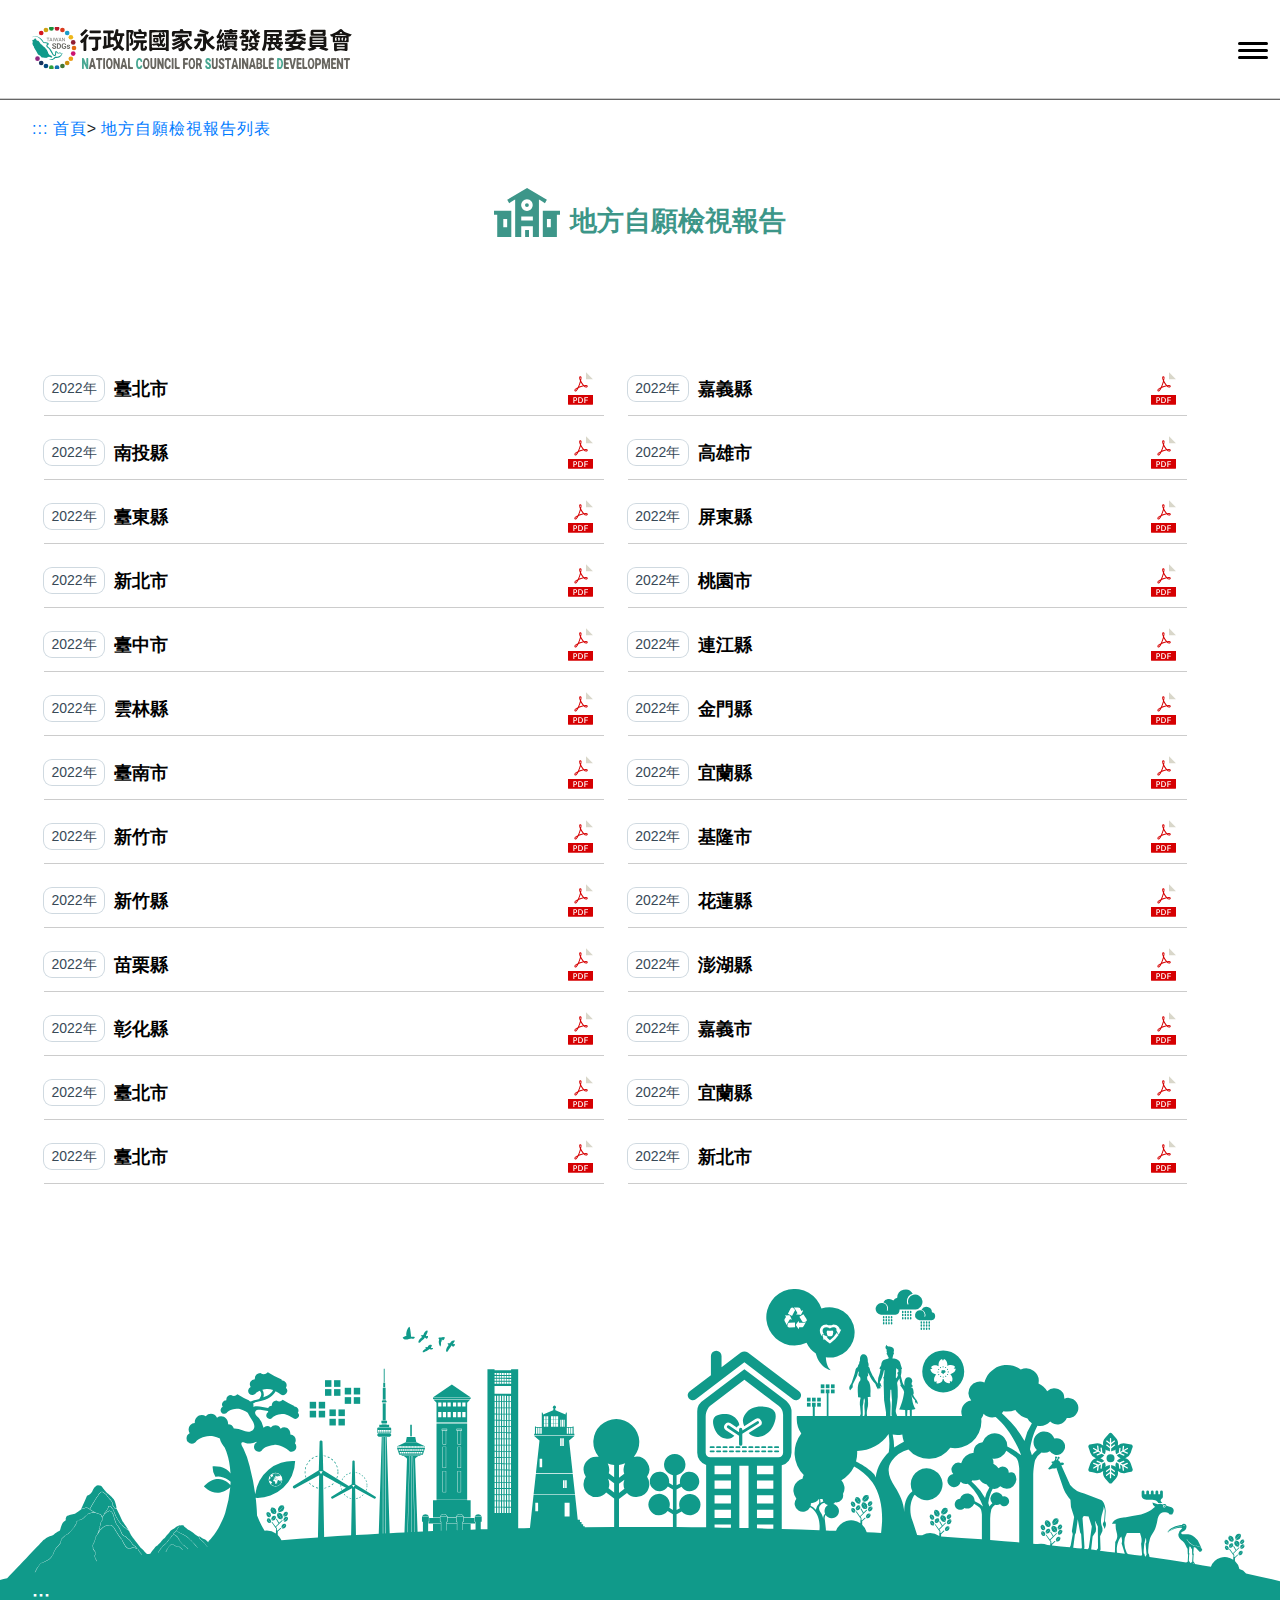
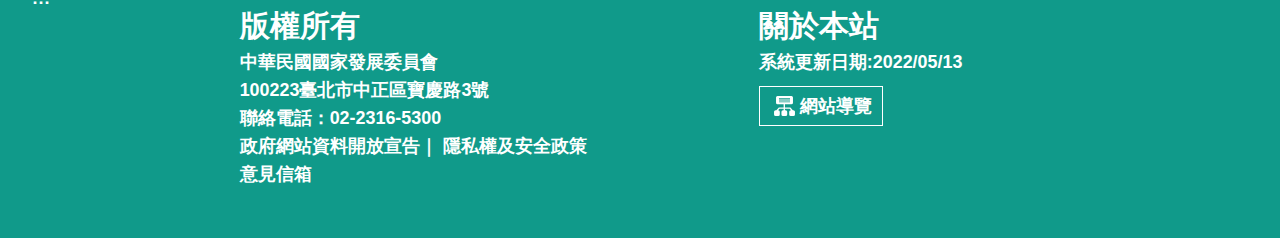
==== commit 14bcef4a: "515" ====
--- a/index2.html
+++ b/index2.html
@@ -274,7 +274,7 @@
         <!-- 地方自願檢視報告start -->
 
         <h2 class="taiwan_country" style="margin-bottom: ;0">地方自願檢視報告</h2>
-        <h3>2021年</h3>
+        <!-- <h3>2021年</h3> -->
         <div class="port_border">
             <div class="port "><span class="year">2022年</span>
                 <h3>臺北市</h3>
@@ -365,7 +365,7 @@
                 <a download="" href="https://twsdgs.eri.com.tw/_ofu/VLR/10562fa7-61d9-48e3-a98c-ffba988d83c7/VLR.pdf?2e04917b-1afa-406b-bfa8-b49775b69d32" class="pdf " title="下載地方自願檢視報告(pdf)">下載按鈕</a>
             </div>
         </div>
-        <h3>2020年</h3>
+        <!-- <h3>2020年</h3> -->
         <div class="port_border">
             <div class="port "><span class="year">2022年</span>
                 <h3>臺北市</h3>
@@ -376,7 +376,7 @@
                 <a download="" href="https://twsdgs.eri.com.tw/_ofu/download/vlr/2020/109%E5%AE%9C%E8%98%AD%E7%B8%A3VLR.pdf" class="pdf " title="下載109宜蘭縣VLR.pdf">下載按鈕</a>
             </div>
         </div>
-        <h3>2019年</h3>
+        <!-- <h3>2019年</h3> -->
         <div class="port_border">
             <div class="port "><span class="year">2022年</span>
                 <h3>臺北市</h3>
--- a/css/main-style.css
+++ b/css/main-style.css
@@ -2365,7 +2365,7 @@
     display: block;
     width: 26px;
     height: 33px;
-    background: url(/fore/img/PDF.svg) no-repeat left top;
+    background: url(../img/PDF.svg) no-repeat left top;
     background-size: contain;
     margin-left: 10px;
 }
@@ -3726,9 +3726,6 @@
 }
 
 /*自願檢視報修改*/
-.step_VLR {
-    padding: 20px 0;
-}
 .AboutClub {
     width: 95%;
     margin: 6% auto;
@@ -3804,14 +3801,14 @@
 }
 .taiwan_country::before {
     content: "";
-    background: url(/fore/img/country_b.svg) no-repeat 0 0/cover;
+    background: url(../img/country_b.svg) no-repeat 0 0/cover;
     width: 66px;
     height: 49px;
     margin-right: 10px;
 }
 .taiwan_country2::before {
     content: "";
-    background: url(/fore/img/country_c.svg) no-repeat 0 0/cover;
+    background: url(../img/country_c.svg) no-repeat 0 0/cover;
     width: 66px;
     height: 49px;
     margin-right: 10px;
@@ -3858,7 +3855,7 @@
 }
 .countryVLR li a:before {
     content: "";
-    background: url(/fore/img/pdf_VLR.svg) no-repeat center/contain;
+    background: url(../img/pdf_VLR.svg) no-repeat center/contain;
     width: 40px;
     height: 29px;
     margin-bottom: 10px;
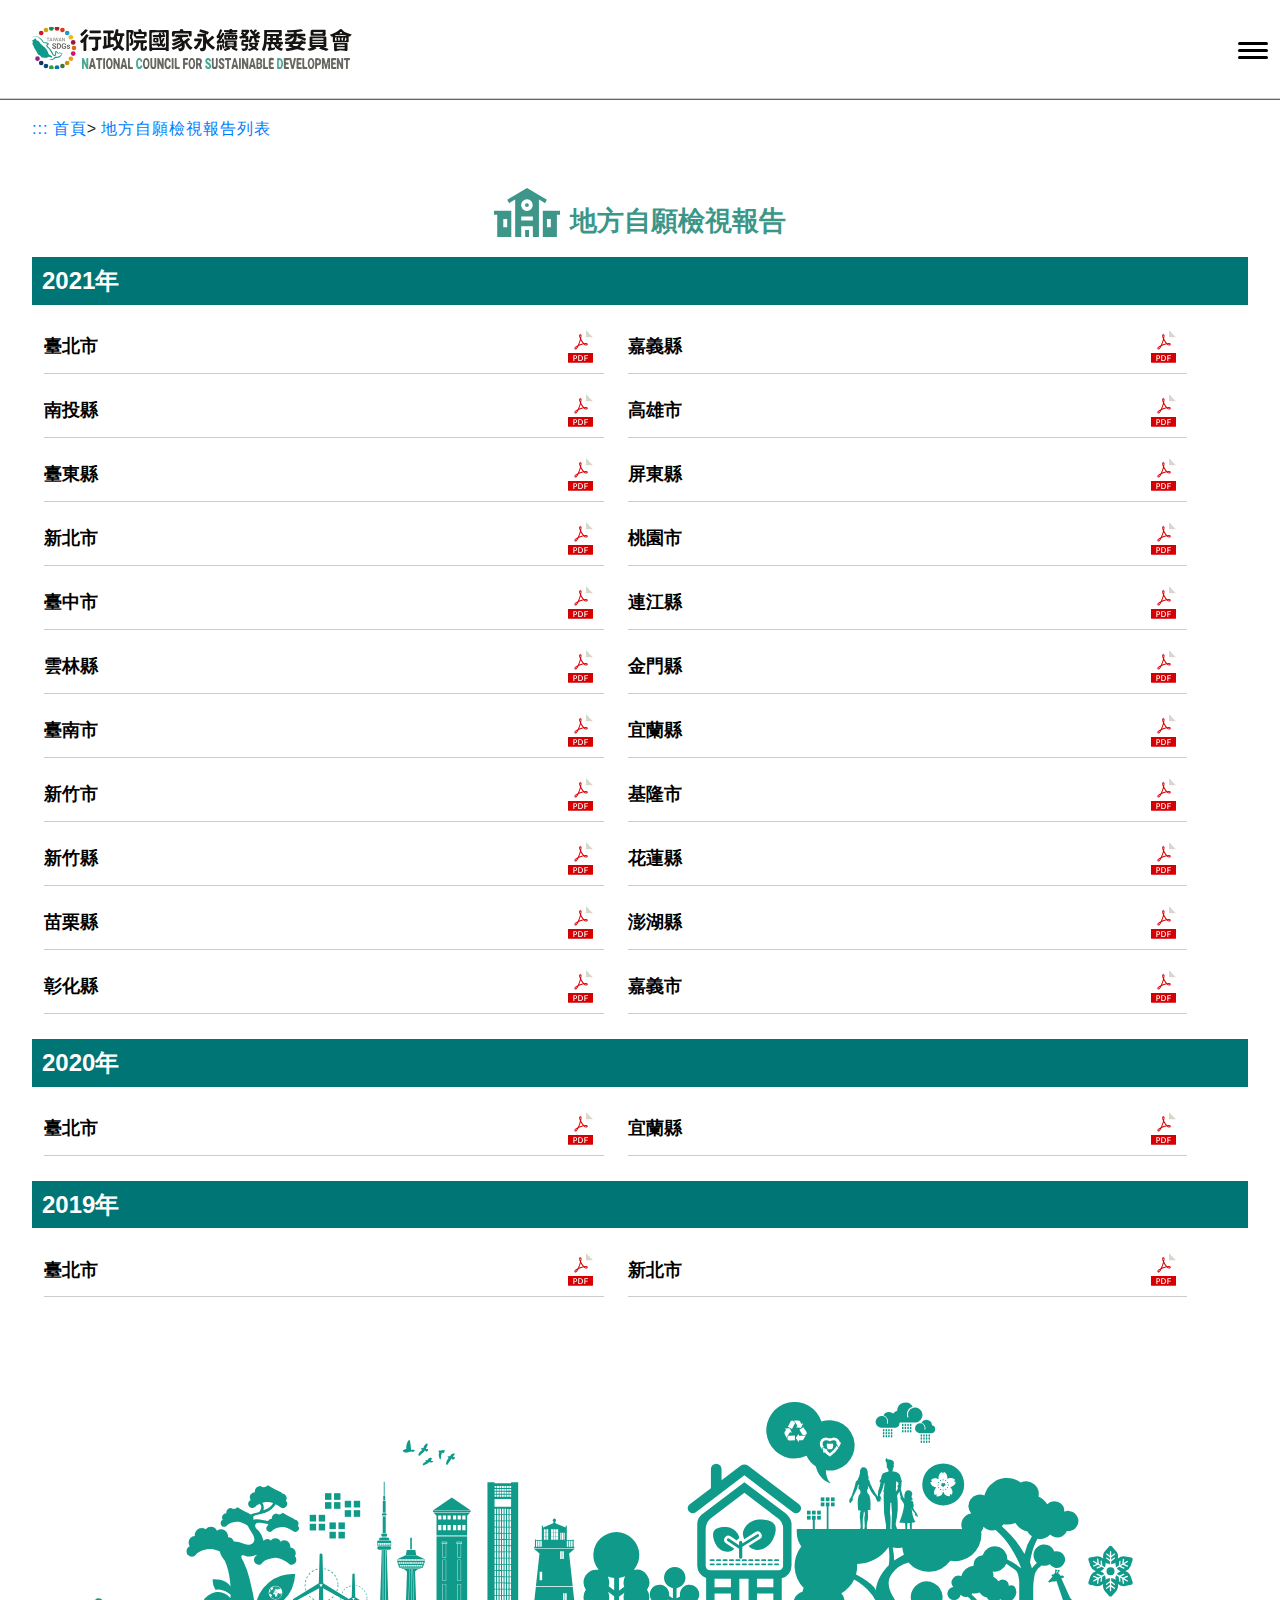
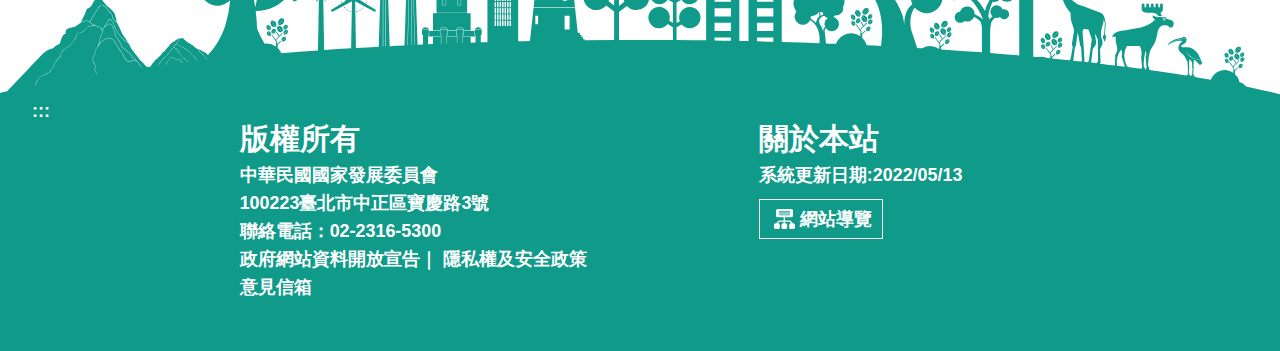
==== commit 1edf2adc: "內頁更改" ====
--- a/index2.html
+++ b/index2.html
@@ -273,116 +273,116 @@
         </div>
         <!-- 地方自願檢視報告start -->
 
-        <h2 class="taiwan_country" style="margin-bottom: ;0">地方自願檢視報告</h2>
-        <!-- <h3>2021年</h3> -->
+        <h2 class="taiwan_country" style="margin-bottom:20px">地方自願檢視報告</h2>
+        <h3 class="year">2021年</h3>
         <div class="port_border">
-            <div class="port "><span class="year">2022年</span>
+            <div class="port ">
                 <h3>臺北市</h3>
                 <a download="" href="https://twsdgs.eri.com.tw/_ofu/VLR/65a2eacf-fd78-402c-8371-06954739a6f8/VLR.pdf?55975689-c143-4550-9771-6ec9630f4e77" class="pdf " title="下載地方自願檢視報告(pdf)">下載按鈕</a>
             </div>
-            <div class="port "><span class="year">2022年</span>
+            <div class="port ">
                 <h3>嘉義縣</h3>
                 <a download="" href="https://twsdgs.eri.com.tw/_ofu/VLR/89f212a4-bac7-4690-bf30-0b3d359d775d/VLR.pdf?c186b891-7850-4f5d-b9df-2d65ef3de7dd" class="pdf " title="下載地方自願檢視報告(pdf)">下載按鈕</a>
             </div>
-            <div class="port "><span class="year">2022年</span>
+            <div class="port ">
                 <h3>南投縣</h3>
                 <a download="" href="https://twsdgs.eri.com.tw/_ofu/VLR/eb1026cf-5dbd-48aa-aebf-2a51cbd258c9/VLR.pdf?a346ef47-7a42-44b4-abf4-3c49fa5f63c4" class="pdf " title="下載地方自願檢視報告(pdf)">下載按鈕</a>
             </div>
-            <div class="port "><span class="year">2022年</span>
+            <div class="port ">
                 <h3>高雄市</h3>
                 <a download="" href="https://twsdgs.eri.com.tw/_ofu/VLR/3c6358c6-d9df-4d5b-b60f-2b7c4da6c5b2/VLR.pdf?fd8ae839-3244-4924-bbc5-61fadeb75568" class="pdf " title="下載地方自願檢視報告(pdf)">下載按鈕</a>
             </div>
-            <div class="port "><span class="year">2022年</span>
+            <div class="port ">
                 <h3>臺東縣</h3>
                 <a download="" href="https://twsdgs.eri.com.tw/_ofu/VLR/4027df47-8056-41db-acc7-2d8b87084682/VLR.pdf?49994772-b609-4bf8-9f99-edbef6faaf53" class="pdf " title="下載地方自願檢視報告(pdf)">下載按鈕</a>
             </div>
-            <div class="port "><span class="year">2022年</span>
+            <div class="port ">
                 <h3>屏東縣</h3>
                 <a download="" href="https://twsdgs.eri.com.tw/_ofu/VLR/0453bb61-c0d0-433e-a789-2e566064ad1a/VLR.pdf?cbccd52c-47ad-41eb-bb41-0e0ba9a38636" class="pdf " title="下載地方自願檢視報告(pdf)">下載按鈕</a>
             </div>
-            <div class="port "><span class="year">2022年</span>
+            <div class="port ">
                 <h3>新北市</h3>
                 <a download="" href="https://twsdgs.eri.com.tw/_ofu/VLR/342b852c-c13b-4ffe-a19a-334ef94ad658/VLR.pdf?59fd775a-eeaf-44d3-a10b-9ff9b3affc3f" class="pdf " title="下載地方自願檢視報告(pdf)">下載按鈕</a>
             </div>
-            <div class="port "><span class="year">2022年</span>
+            <div class="port ">
                 <h3>桃園市</h3>
                 <a download="" href="https://twsdgs.eri.com.tw/_ofu/VLR/73142071-a366-4057-8ccf-395181592f83/VLR.pdf?65b1619f-8ee6-4754-a34b-605016f07442" class="pdf " title="下載地方自願檢視報告(pdf)">下載按鈕</a>
             </div>
-            <div class="port "><span class="year">2022年</span>
+            <div class="port ">
                 <h3>臺中市</h3>
                 <a download="" href="https://twsdgs.eri.com.tw/_ofu/VLR/e40fdc15-0239-4b9a-b774-419a1c56ff4e/VLR.pdf?d98b3b34-6933-45d6-bbc3-1fc657ed7986" class="pdf " title="下載地方自願檢視報告(pdf)">下載按鈕</a>
             </div>
-            <div class="port "><span class="year">2022年</span>
+            <div class="port ">
                 <h3>連江縣</h3>
                 <a download="" href="https://twsdgs.eri.com.tw/_ofu/VLR/740afa38-d85c-4261-b5a8-524c1c15634c/VLR.pdf?4ac6ad2f-44be-4693-9ec3-e29334e65159" class="pdf " title="下載地方自願檢視報告(pdf)">下載按鈕</a>
             </div>
-            <div class="port "><span class="year">2022年</span>
+            <div class="port ">
                 <h3>雲林縣</h3>
                 <a download="" href="https://twsdgs.eri.com.tw/_ofu/VLR/3e452fd9-f6a7-4200-abda-5edd3b0ba032/VLR.pdf?bd8a31f1-cedf-432f-a025-b3ed1cfb69c8" class="pdf " title="下載地方自願檢視報告(pdf)">下載按鈕</a>
             </div>
-            <div class="port "><span class="year">2022年</span>
+            <div class="port ">
                 <h3>金門縣</h3>
                 <a download="" href="https://twsdgs.eri.com.tw/_ofu/VLR/3a324ced-4ed9-42be-b7be-6a3d13b201f8/VLR.pdf?77fc0561-732a-4532-ad24-b1302fb1bf06" class="pdf " title="下載地方自願檢視報告(pdf)">下載按鈕</a>
             </div>
-            <div class="port "><span class="year">2022年</span>
+            <div class="port ">
                 <h3>臺南市</h3>
                 <a download="" href="https://twsdgs.eri.com.tw/_ofu/VLR/6f3b2e74-8cd7-4d9d-b2a7-6c3f8211caec/VLR.pdf?c53cab59-49f5-4d29-b9f2-fea2b88a1711" class="pdf " title="下載地方自願檢視報告(pdf)">下載按鈕</a>
             </div>
-            <div class="port "><span class="year">2022年</span>
+            <div class="port ">
                 <h3>宜蘭縣</h3>
                 <a download="" href="https://twsdgs.eri.com.tw/_ofu/VLR/0bc17d2e-68b3-4903-a3d7-7b5917a9f238/VLR.pdf?2d903f0e-3a10-419f-a1f1-8134fdf2542b" class="pdf " title="下載地方自願檢視報告(pdf)">下載按鈕</a>
             </div>
-            <div class="port "><span class="year">2022年</span>
+            <div class="port ">
                 <h3>新竹市</h3>
                 <a download="" href="https://twsdgs.eri.com.tw/_ofu/VLR/390e50cc-926f-4ac7-af8f-835b82251c08/VLR.pdf?2bab7427-4895-4d72-9627-3f388eca3c27" class="pdf " title="下載地方自願檢視報告(pdf)">下載按鈕</a>
             </div>
-            <div class="port "><span class="year">2022年</span>
+            <div class="port ">
                 <h3>基隆市</h3>
                 <a download="" href="https://twsdgs.eri.com.tw/_ofu/VLR/0bacc172-0066-46cc-8062-88394c4b0e59/VLR.pdf?8753e0a8-e197-479d-b506-ee96ba233564" class="pdf " title="下載地方自願檢視報告(pdf)">下載按鈕</a>
             </div>
-            <div class="port "><span class="year">2022年</span>
+            <div class="port ">
                 <h3>新竹縣</h3>
                 <a download="" href="https://twsdgs.eri.com.tw/_ofu/VLR/3d772eab-de8b-43e8-a03b-a90fbeec26a6/VLR.pdf?de2fae12-2007-4091-9b1c-799b13496dfb" class="pdf " title="下載地方自願檢視報告(pdf)">下載按鈕</a>
             </div>
-            <div class="port "><span class="year">2022年</span>
+            <div class="port ">
                 <h3>花蓮縣</h3>
                 <a download="" href="https://twsdgs.eri.com.tw/_ofu/VLR/23b5f297-3148-4f8f-89e4-afc04fa652ac/VLR.pdf?84f04bb8-c6e9-4ddd-b601-ed8eca5d6018" class="pdf " title="下載地方自願檢視報告(pdf)">下載按鈕</a>
             </div>
-            <div class="port "><span class="year">2022年</span>
+            <div class="port ">
                 <h3>苗栗縣</h3>
                 <a download="" href="https://twsdgs.eri.com.tw/_ofu/VLR/ecf92a4e-ce48-4444-8097-b824f7a686c9/VLR.pdf?46571c5f-0d94-4d28-811b-a1bd309d7412" class="pdf " title="下載地方自願檢視報告(pdf)">下載按鈕</a>
             </div>
-            <div class="port "><span class="year">2022年</span>
+            <div class="port ">
                 <h3>澎湖縣</h3>
                 <a download="" href="https://twsdgs.eri.com.tw/_ofu/VLR/7c8fcd97-53fb-431d-a746-e2b5b10d906c/VLR.pdf?2558eb54-652b-4b62-bb1d-e861040846a4" class="pdf " title="下載地方自願檢視報告(pdf)">下載按鈕</a>
             </div>
-            <div class="port "><span class="year">2022年</span>
+            <div class="port ">
                 <h3>彰化縣</h3>
                 <a download="" href="https://twsdgs.eri.com.tw/_ofu/VLR/c3fdef71-d09c-4e95-9e52-fcdc1392525e/VLR.pdf?a79fc5ed-6e09-4b0b-93bf-6a3154d743ee" class="pdf " title="下載地方自願檢視報告(pdf)">下載按鈕</a>
             </div>
-            <div class="port "><span class="year">2022年</span>
+            <div class="port ">
                 <h3>嘉義市</h3>
                 <a download="" href="https://twsdgs.eri.com.tw/_ofu/VLR/10562fa7-61d9-48e3-a98c-ffba988d83c7/VLR.pdf?2e04917b-1afa-406b-bfa8-b49775b69d32" class="pdf " title="下載地方自願檢視報告(pdf)">下載按鈕</a>
             </div>
         </div>
-        <!-- <h3>2020年</h3> -->
+        <h3 class="year">2020年</h3>
         <div class="port_border">
-            <div class="port "><span class="year">2022年</span>
+            <div class="port ">
                 <h3>臺北市</h3>
                 <a download="" href="https://twsdgs.eri.com.tw/_ofu/download/vlr/2020/109%E8%87%BA%E5%8C%97%E5%B8%82VLR.pdf" class="pdf " title="下載109臺北市VLR.pdf">下載按鈕</a>
             </div>
-            <div class="port "><span class="year">2022年</span>
+            <div class="port ">
                 <h3>宜蘭縣</h3>
                 <a download="" href="https://twsdgs.eri.com.tw/_ofu/download/vlr/2020/109%E5%AE%9C%E8%98%AD%E7%B8%A3VLR.pdf" class="pdf " title="下載109宜蘭縣VLR.pdf">下載按鈕</a>
             </div>
         </div>
-        <!-- <h3>2019年</h3> -->
+        <h3 class="year">2019年</h3>
         <div class="port_border">
-            <div class="port "><span class="year">2022年</span>
+            <div class="port ">
                 <h3>臺北市</h3>
                 <a download="" href="https://twsdgs.eri.com.tw/_ofu/download/vlr/2019/108%E8%87%BA%E5%8C%97%E5%B8%82VLR.pdf" class="pdf " title="下載108臺北市VLR.pdf">下載按鈕</a>
             </div>
-            <div class="port "><span class="year">2022年</span>
+            <div class="port ">
                 <h3>新北市</h3>
                 <a download="" href="https://twsdgs.eri.com.tw/_ofu/download/vlr/2019/108%E6%96%B0%E5%8C%97%E5%B8%82VLR.pdf" class="pdf " title="下載108新北市VLR.pdf">下載按鈕</a>
             </div>
--- a/css/main-style.css
+++ b/css/main-style.css
@@ -3912,15 +3912,12 @@
     width: 100%;
 }
 .year {
-    display: flex;
-    align-items: center;
-    justify-content: center;
-    font-size: 14px;
-    line-height: 25px;
-    margin-right: 10px;
-    width: 60px;
-    color: #374957;
-    box-shadow: 0 0 0 1px #cfd9e0;
-    border-radius: 8px;
-    cursor: pointer;
+    font-size: 1.5rem;
+    font-weight: bold;
+    margin-top: 20px;
+    border-bottom: 0;
+    margin-bottom: 10px;
+    background: #007575;
+    padding: 10px;
+    color: #fff;
 }